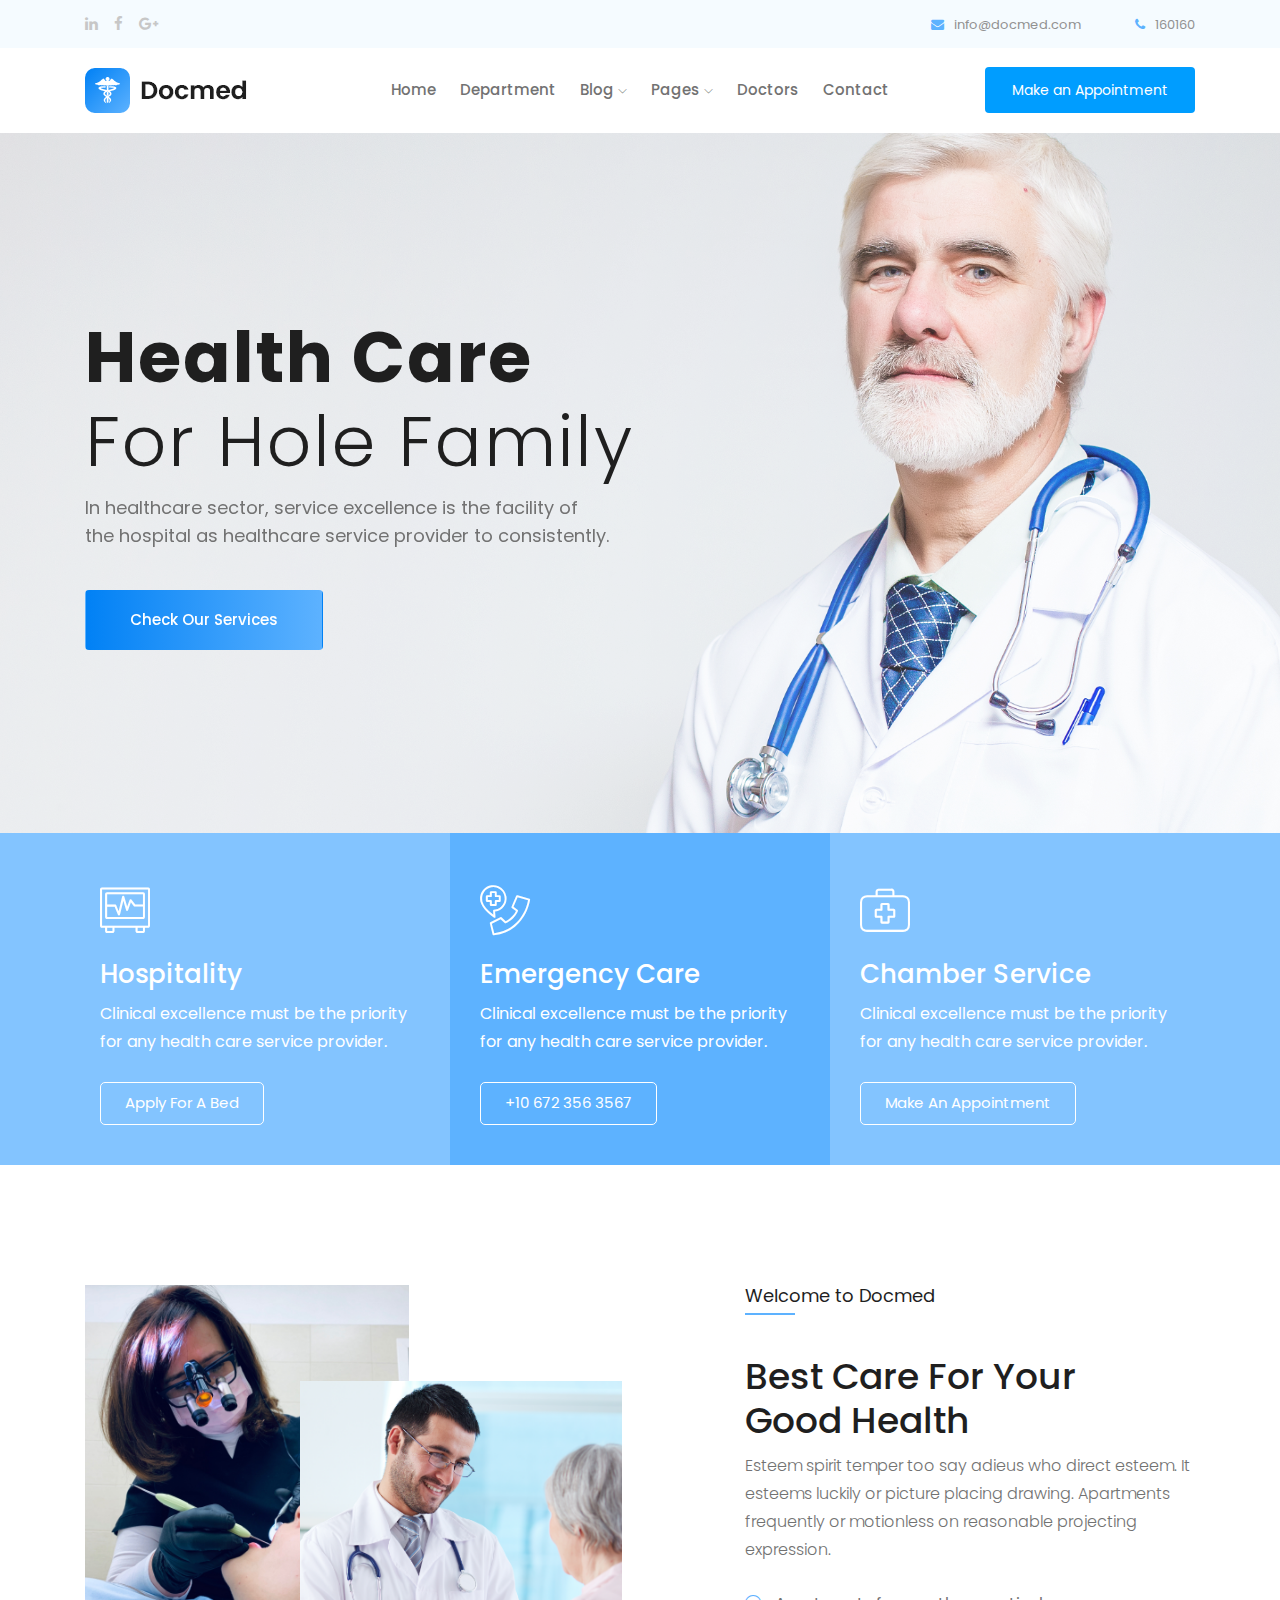
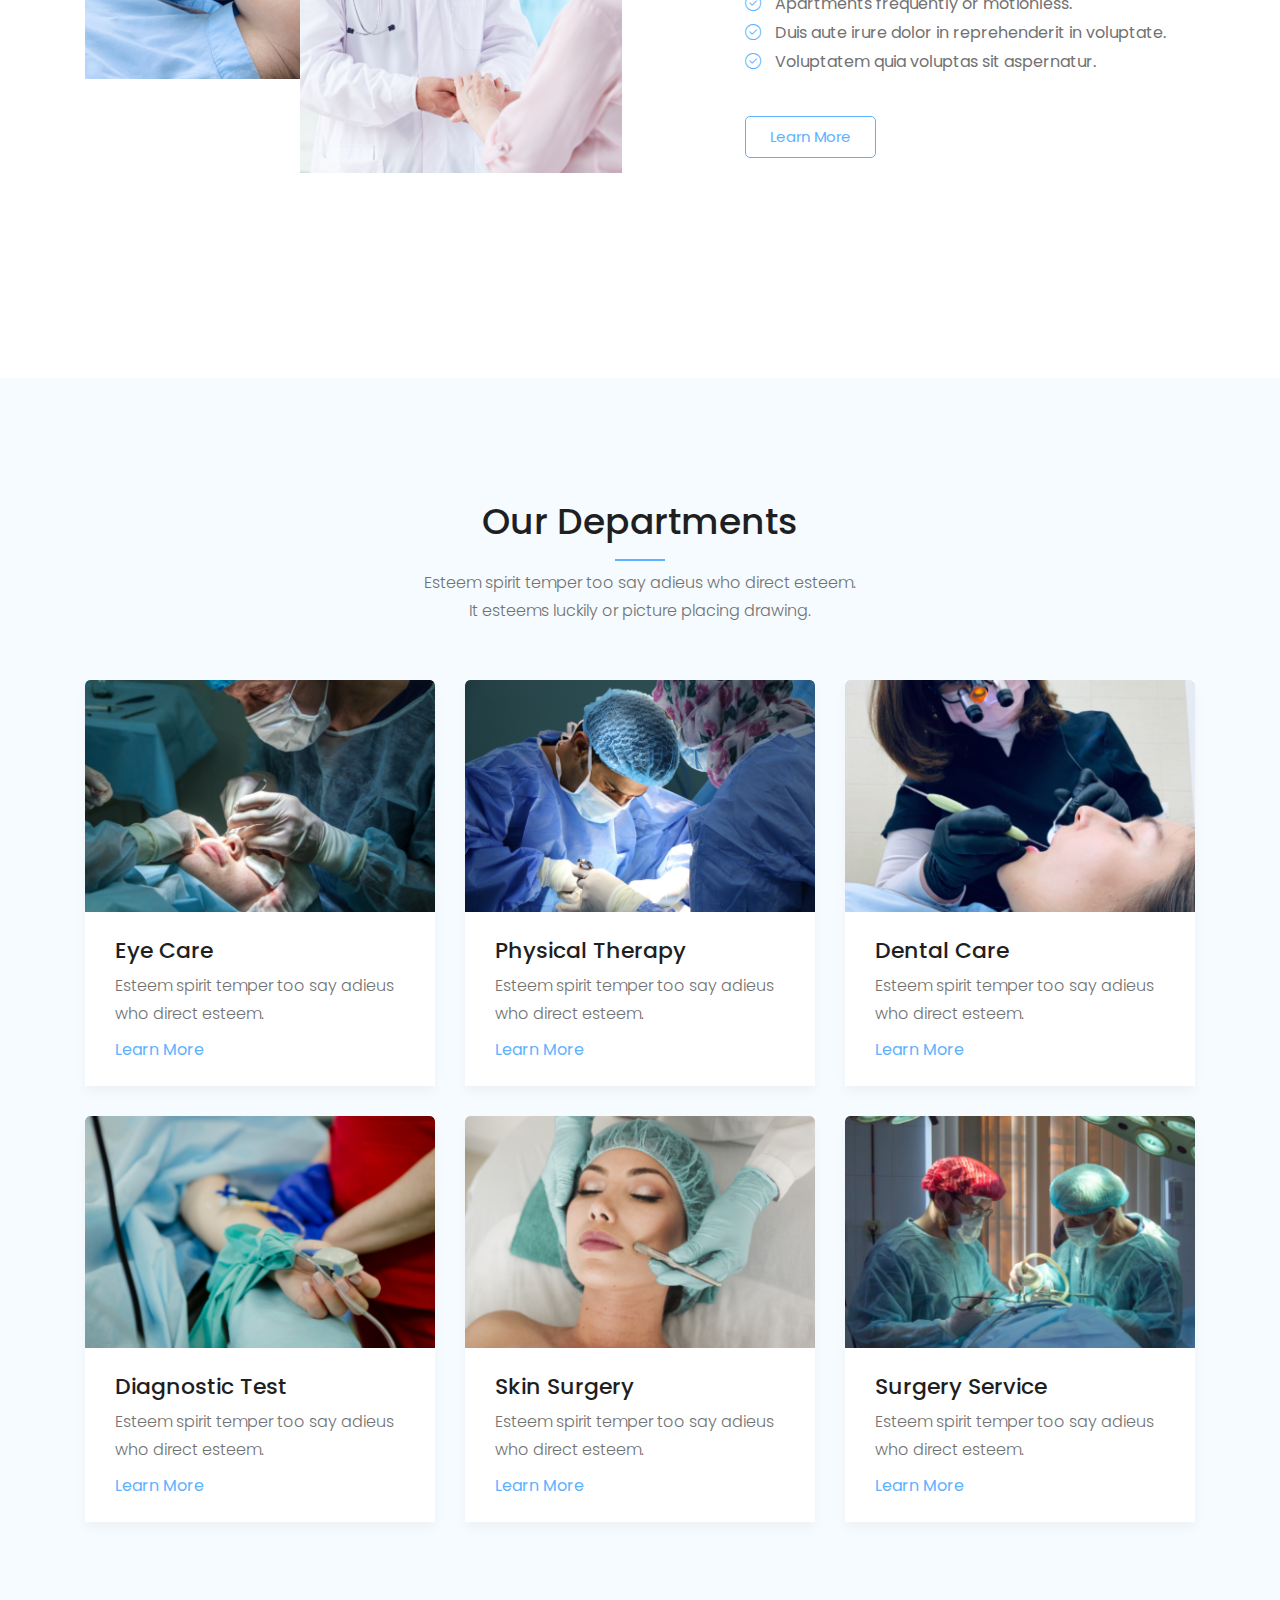
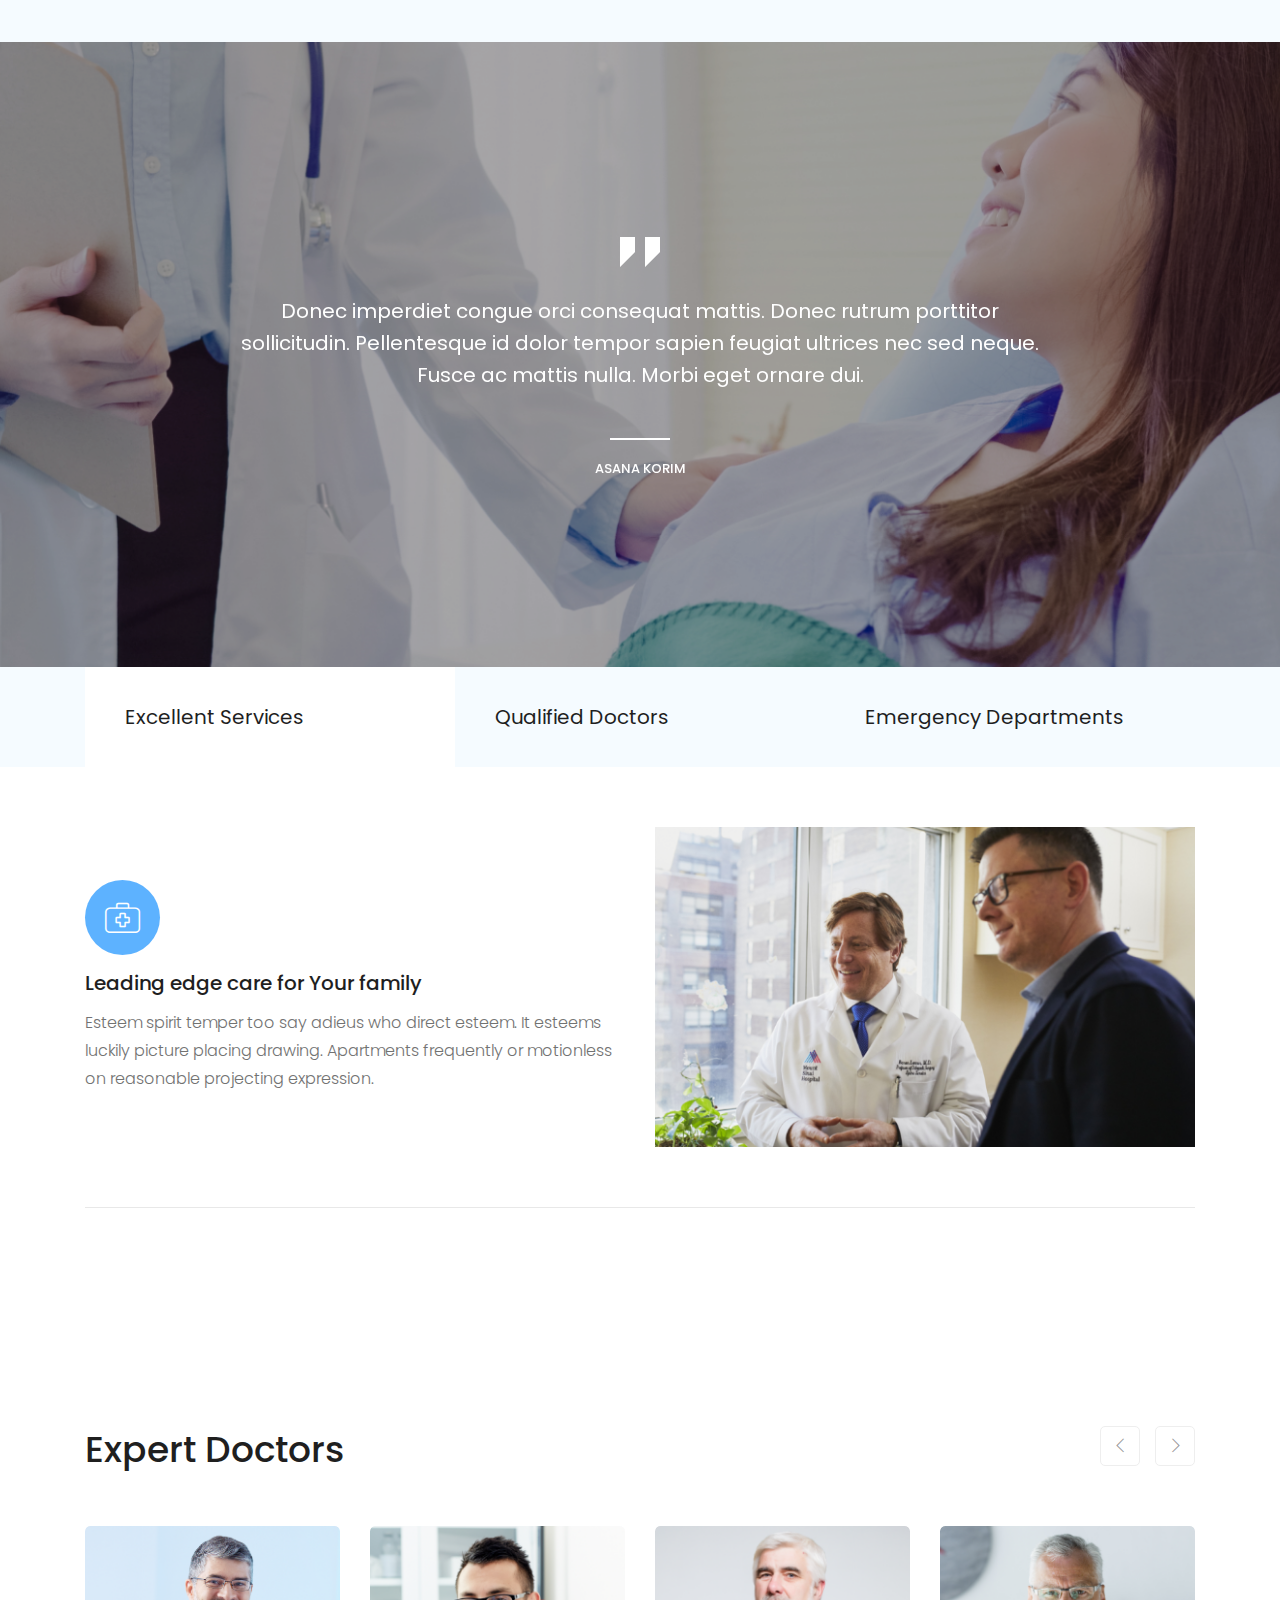
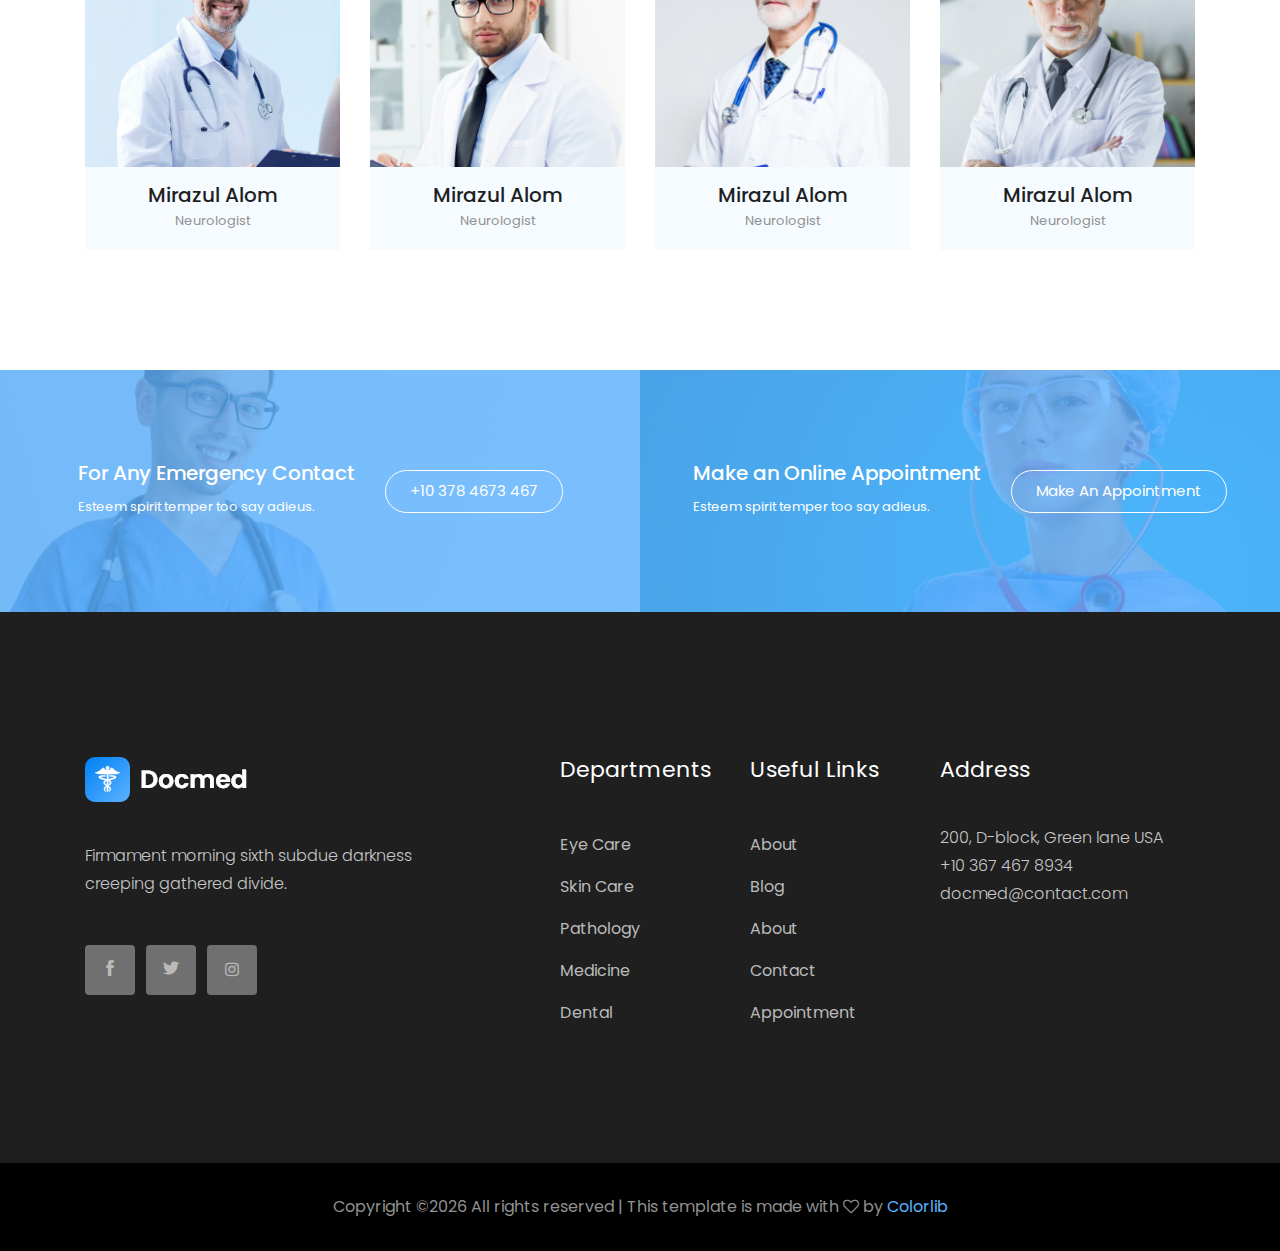
==== index.html @ d591dc4c "update" ====
<!doctype html>
<html class="no-js" lang="zxx">

<head>
    <meta charset="utf-8">
    <meta http-equiv="x-ua-compatible" content="ie=edge">
    <title>Sistem Informasi Pendaftaran Online Rawat Jalan Rumah Sakit XYZ</title>
    <meta name="description" content="">
    <meta name="viewport" content="width=device-width, initial-scale=1">

    <!-- <link rel="manifest" href="site.webmanifest"> -->
    <link rel="shortcut icon" type="image/x-icon" href="img/favicon.png">
    <!-- Place favicon.ico in the root directory -->

    <!-- CSS here -->
    <link rel="stylesheet" href="css/bootstrap.min.css">
    <link rel="stylesheet" href="css/owl.carousel.min.css">
    <link rel="stylesheet" href="css/magnific-popup.css">
    <link rel="stylesheet" href="css/font-awesome.min.css">
    <link rel="stylesheet" href="css/themify-icons.css">
    <link rel="stylesheet" href="css/nice-select.css">
    <link rel="stylesheet" href="css/flaticon.css">
    <link rel="stylesheet" href="css/gijgo.css">
    <link rel="stylesheet" href="css/animate.css">
    <link rel="stylesheet" href="css/slicknav.css">
    <link rel="stylesheet" href="css/style.css">
    <!-- <link rel="stylesheet" href="css/responsive.css"> -->
</head>

<body>
    <!--[if lte IE 9]>
            <p class="browserupgrade">You are using an <strong>outdated</strong> browser. Please <a href="https://browsehappy.com/">upgrade your browser</a> to improve your experience and security.</p>
        <![endif]-->

    <!-- header-start -->
    <header>
        <div class="header-area ">
            <div class="header-top_area">
                <div class="container">
                    <div class="row">
                        <div class="col-xl-6 col-md-6 ">
                            <div class="social_media_links">
                                <a href="#">
                                    <i class="fa fa-linkedin"></i>
                                </a>
                                <a href="#">
                                    <i class="fa fa-facebook"></i>
                                </a>
                                <a href="#">
                                    <i class="fa fa-google-plus"></i>
                                </a>
                            </div>
                        </div>
                        <div class="col-xl-6 col-md-6">
                            <div class="short_contact_list">
                                <ul>
                                    <li><a href="#"> <i class="fa fa-envelope"></i> info@docmed.com</a></li>
                                    <li><a href="#"> <i class="fa fa-phone"></i> 160160</a></li>
                                </ul>
                            </div>
                        </div>
                    </div>
                </div>
            </div>
            <div id="sticky-header" class="main-header-area">
                <div class="container">
                    <div class="row align-items-center">
                        <div class="col-xl-3 col-lg-2">
                            <div class="logo">
                                <a href="index.html">
                                    <img src="img/logo.png" alt="">
                                </a>
                            </div>
                        </div>
                        <div class="col-xl-6 col-lg-7">
                            <div class="main-menu  d-none d-lg-block">
                                <nav>
                                    <ul id="navigation">
                                        <li><a class="active" href="index.html">home</a></li>
                                        <li><a href="Department.html">Department</a></li>
                                        <li><a href="#">blog <i class="ti-angle-down"></i></a>
                                            <ul class="submenu">
                                                <li><a href="blog.html">blog</a></li>
                                                <li><a href="single-blog.html">single-blog</a></li>
                                            </ul>
                                        </li>
                                        <li><a href="#">pages <i class="ti-angle-down"></i></a>
                                            <ul class="submenu">
                                                <li><a href="elements.html">elements</a></li>
                                                <li><a href="about.html">about</a></li>
                                            </ul>
                                        </li>
                                        <li><a href="Doctors.html">Doctors</a></li>
                                        <li><a href="contact.html">Contact</a></li>
                                    </ul>
                                </nav>
                            </div>
                        </div>
                        <div class="col-xl-3 col-lg-3 d-none d-lg-block">
                            <div class="Appointment">
                                <div class="book_btn d-none d-lg-block">
                                    <a class="popup-with-form" href="#test-form">Make an Appointment</a>
                                </div>
                            </div>
                        </div>
                        <div class="col-12">
                            <div class="mobile_menu d-block d-lg-none"></div>
                        </div>
                    </div>
                </div>
            </div>
        </div>
    </header>
    <!-- header-end -->

    <!-- slider_area_start -->
    <div class="slider_area">
        <div class="slider_active owl-carousel">
            <div class="single_slider  d-flex align-items-center slider_bg_2">
                <div class="container">
                    <div class="row">
                        <div class="col-xl-12">
                            <div class="slider_text ">
                                <h3> <span>Health care</span> <br>
                                    For Hole Family </h3>
                                <p>In healthcare sector, service excellence is the facility of <br> the hospital as
                                    healthcare service provider to consistently.</p>
                                <a href="#" class="boxed-btn3">Check Our Services</a>
                            </div>
                        </div>
                    </div>
                </div>
            </div>
            <div class="single_slider  d-flex align-items-center slider_bg_1">
                <div class="container">
                    <div class="row">
                        <div class="col-xl-12">
                            <div class="slider_text ">
                                <h3> <span>Health care</span> <br>
                                    For Hole Family </h3>
                                <p>In healthcare sector, service excellence is the facility of <br> the hospital as
                                    healthcare service provider to consistently.</p>
                                <a href="#" class="boxed-btn3">Check Our Services</a>
                            </div>
                        </div>
                    </div>
                </div>
            </div>
            <div class="single_slider  d-flex align-items-center slider_bg_2">
                <div class="container">
                    <div class="row">
                        <div class="col-xl-12">
                            <div class="slider_text ">
                                <h3> <span>Health care</span> <br>
                                    For Hole Family </h3>
                                <p>In healthcare sector, service excellence is the facility of <br> the hospital as
                                    healthcare service provider to consistently.</p>
                                <a href="#" class="boxed-btn3">Check Our Services</a>
                            </div>
                        </div>
                    </div>
                </div>
            </div>
        </div>
    </div>
    <!-- slider_area_end -->

    <!-- service_area_start -->
    <div class="service_area">
        <div class="container p-0">
            <div class="row no-gutters">
                <div class="col-xl-4 col-md-4">
                    <div class="single_service">
                        <div class="icon">
                            <i class="flaticon-electrocardiogram"></i>
                        </div>
                        <h3>Hospitality</h3>
                        <p>Clinical excellence must be the priority for any health care service provider.</p>
                        <a href="#" class="boxed-btn3-white">Apply For a Bed</a>
                    </div>
                </div>
                <div class="col-xl-4 col-md-4">
                    <div class="single_service">
                        <div class="icon">
                            <i class="flaticon-emergency-call"></i>
                        </div>
                        <h3>Emergency Care</h3>
                        <p>Clinical excellence must be the priority for any health care service provider.</p>
                        <a href="#" class="boxed-btn3-white">+10 672 356 3567</a>
                    </div>
                </div>
                <div class="col-xl-4 col-md-4">
                    <div class="single_service">
                        <div class="icon">
                            <i class="flaticon-first-aid-kit"></i>
                        </div>
                        <h3>Chamber Service</h3>
                        <p>Clinical excellence must be the priority for any health care service provider.</p>
                        <a href="#" class="boxed-btn3-white">Make an Appointment</a>
                    </div>
                </div>
            </div>
        </div>
    </div>
    <!-- service_area_end -->

    <!-- welcome_docmed_area_start -->
    <div class="welcome_docmed_area">
        <div class="container">
            <div class="row">
                <div class="col-xl-6 col-lg-6">
                    <div class="welcome_thumb">
                        <div class="thumb_1">
                            <img src="img/about/1.png" alt="">
                        </div>
                        <div class="thumb_2">
                            <img src="img/about/2.png" alt="">
                        </div>
                    </div>
                </div>
                <div class="col-xl-6 col-lg-6">
                    <div class="welcome_docmed_info">
                        <h2>Welcome to Docmed</h2>
                        <h3>Best Care For Your <br>
                                Good Health</h3>
                        <p>Esteem spirit temper too say adieus who direct esteem.
                                It esteems luckily or picture placing drawing. Apartments frequently or motionless on reasonable projecting expression.</p>
                        <ul>
                            <li> <i class="flaticon-right"></i> Apartments frequently or motionless. </li>
                            <li> <i class="flaticon-right"></i> Duis aute irure dolor in reprehenderit in voluptate.</li>
                            <li> <i class="flaticon-right"></i> Voluptatem quia voluptas sit aspernatur. </li>
                        </ul>
                        <a href="#" class="boxed-btn3-white-2">Learn More</a>
                    </div>
                </div>
            </div>
        </div>
    </div>
    <!-- welcome_docmed_area_end -->

    <!-- offers_area_start -->
    <div class="our_department_area">
        <div class="container">
            <div class="row">
                <div class="col-xl-12">
                    <div class="section_title text-center mb-55">
                        <h3>Our Departments</h3>
                        <p>Esteem spirit temper too say adieus who direct esteem. <br>
                            It esteems luckily or picture placing drawing. </p>
                    </div>
                </div>
            </div>
            <div class="row">
                <div class="col-xl-4 col-md-6 col-lg-4">
                    <div class="single_department">
                        <div class="department_thumb">
                            <img src="img/department/1.png" alt="">
                        </div>
                        <div class="department_content">
                            <h3><a href="#">Eye Care</a></h3>
                            <p>Esteem spirit temper too say adieus who direct esteem.</p>
                            <a href="#" class="learn_more">Learn More</a>
                        </div>
                    </div>
                </div>
                <div class="col-xl-4 col-md-6 col-lg-4">
                    <div class="single_department">
                        <div class="department_thumb">
                            <img src="img/department/2.png" alt="">
                        </div>
                        <div class="department_content">
                            <h3><a href="#">Physical Therapy</a></h3>
                            <p>Esteem spirit temper too say adieus who direct esteem.</p>
                            <a href="#" class="learn_more">Learn More</a>
                        </div>
                    </div>
                </div>
                <div class="col-xl-4 col-md-6 col-lg-4">
                    <div class="single_department">
                        <div class="department_thumb">
                            <img src="img/department/3.png" alt="">
                        </div>
                        <div class="department_content">
                            <h3><a href="#">Dental Care</a></h3>
                            <p>Esteem spirit temper too say adieus who direct esteem.</p>
                            <a href="#" class="learn_more">Learn More</a>
                        </div>
                    </div>
                </div>
                <div class="col-xl-4 col-md-6 col-lg-4">
                    <div class="single_department">
                        <div class="department_thumb">
                            <img src="img/department/4.png" alt="">
                        </div>
                        <div class="department_content">
                            <h3><a href="#">Diagnostic Test</a></h3>
                            <p>Esteem spirit temper too say adieus who direct esteem.</p>
                            <a href="#" class="learn_more">Learn More</a>
                        </div>
                    </div>
                </div>
                <div class="col-xl-4 col-md-6 col-lg-4">
                    <div class="single_department">
                        <div class="department_thumb">
                            <img src="img/department/5.png" alt="">
                        </div>
                        <div class="department_content">
                            <h3><a href="#">Skin Surgery</a></h3>
                            <p>Esteem spirit temper too say adieus who direct esteem.</p>
                            <a href="#" class="learn_more">Learn More</a>
                        </div>
                    </div>
                </div>
                <div class="col-xl-4 col-md-6 col-lg-4">
                    <div class="single_department">
                        <div class="department_thumb">
                            <img src="img/department/6.png" alt="">
                        </div>
                        <div class="department_content">
                            <h3><a href="#">Surgery Service</a></h3>
                            <p>Esteem spirit temper too say adieus who direct esteem.</p>
                            <a href="#" class="learn_more">Learn More</a>
                        </div>
                    </div>
                </div>
            </div>
        </div>
    </div>
    <!-- offers_area_end -->

    <!-- testmonial_area_start -->
    <div class="testmonial_area">
        <div class="testmonial_active owl-carousel">
            <div class="single-testmonial testmonial_bg_1 overlay2">
                <div class="container">
                    <div class="row">
                        <div class="col-xl-10 offset-xl-1">
                            <div class="testmonial_info text-center">
                                <div class="quote">
                                    <i class="flaticon-straight-quotes"></i>
                                </div>
                                <p>Donec imperdiet congue orci consequat mattis. Donec rutrum porttitor <br>
                                    sollicitudin. Pellentesque id dolor tempor sapien feugiat ultrices nec sed neque.
                                    <br>
                                    Fusce ac mattis nulla. Morbi eget ornare dui. </p>
                                <div class="testmonial_author">
                                    <h4>Asana Korim</h4>
                                </div>
                            </div>
                        </div>
                    </div>
                </div>
            </div>
            <div class="single-testmonial testmonial_bg_2 overlay2">
                <div class="container">
                    <div class="row">
                        <div class="col-xl-10 offset-xl-1">
                            <div class="testmonial_info text-center">
                                <div class="quote">
                                    <i class="flaticon-straight-quotes"></i>
                                </div>
                                <p>Donec imperdiet congue orci consequat mattis. Donec rutrum porttitor <br>
                                    sollicitudin. Pellentesque id dolor tempor sapien feugiat ultrices nec sed neque.
                                    <br>
                                    Fusce ac mattis nulla. Morbi eget ornare dui. </p>
                                <div class="testmonial_author">
                                    <h4>Asana Korim</h4>
                                </div>
                            </div>
                        </div>
                    </div>
                </div>
            </div>
            <div class="single-testmonial testmonial_bg_1 overlay2">
                <div class="container">
                    <div class="row">
                        <div class="col-xl-10 offset-xl-1">
                            <div class="testmonial_info text-center">
                                <div class="quote">
                                    <i class="flaticon-straight-quotes"></i>
                                </div>
                                <p>Donec imperdiet congue orci consequat mattis. Donec rutrum porttitor <br>
                                    sollicitudin. Pellentesque id dolor tempor sapien feugiat ultrices nec sed neque.
                                    <br>
                                    Fusce ac mattis nulla. Morbi eget ornare dui. </p>
                                <div class="testmonial_author">
                                    <h4>Asana Korim</h4>
                                </div>
                            </div>
                        </div>
                    </div>
                </div>
            </div>
        </div>
    </div>
    <!-- testmonial_area_end -->

    <!-- business_expert_area_start  -->
    <div class="business_expert_area">
        <div class="business_tabs_area">
            <div class="container">
                <div class="row">
                    <div class="col-xl-12">
                        <ul class="nav" id="myTab" role="tablist">
                            <li class="nav-item">
                                <a class="nav-link active" id="home-tab" data-toggle="tab" href="#home" role="tab" aria-controls="home"
                            aria-selected="true">Excellent Services</a>
                            </li>

                            <li class="nav-item">
                                <a class="nav-link" id="profile-tab" data-toggle="tab" href="#profile" role="tab" aria-controls="profile"
                            aria-selected="false">Qualified Doctors</a>
                            </li>


                            <li class="nav-item">
                                <a class="nav-link" id="contact-tab" data-toggle="tab" href="#contact" role="tab" aria-controls="contact"
                            aria-selected="false">Emergency Departments</a>
                            </li>
                        </ul>
                    </div>
                </div>

            </div>
        </div>
        <div class="container">
            <div class="border_bottom">
                    <div class="tab-content" id="myTabContent">
                            <div class="tab-pane fade show active" id="home" role="tabpanel" aria-labelledby="home-tab">
                                
                                    <div class="row align-items-center">
                                            <div class="col-xl-6 col-md-6">
                                                <div class="business_info">
                                                    <div class="icon">
                                                        <i class="flaticon-first-aid-kit"></i>
                                                    </div>
                                                    <h3>Leading edge care for Your family</h3>
                                                    <p>Esteem spirit temper too say adieus who direct esteem.
                                                        It esteems luckily picture placing drawing. Apartments frequently or motionless on
                                                        reasonable projecting expression.
                                                    </p>
                                                </div>
                                            </div>
                                            <div class="col-xl-6 col-md-6">
                                                <div class="business_thumb">
                                                    <img src="img/about/business.png" alt="">
                                                </div>
                                            </div>
                                        </div>
                            </div>
                            <div class="tab-pane fade" id="profile" role="tabpanel" aria-labelledby="profile-tab">
                                    <div class="row align-items-center">
                                            <div class="col-xl-6 col-md-6">
                                                <div class="business_info">
                                                    <div class="icon">
                                                        <i class="flaticon-first-aid-kit"></i>
                                                    </div>
                                                    <h3>Leading edge care for Your family</h3>
                                                    <p>Esteem spirit temper too say adieus who direct esteem.
                                                        It esteems luckily picture placing drawing. Apartments frequently or motionless on
                                                        reasonable projecting expression.
                                                    </p>
                                                </div>
                                            </div>
                                            <div class="col-xl-6 col-md-6">
                                                <div class="business_thumb">
                                                    <img src="img/about/business.png" alt="">
                                                </div>
                                            </div>
                                        </div>
                            </div>
                            <div class="tab-pane fade" id="contact" role="tabpanel" aria-labelledby="contact-tab">
                                    <div class="row align-items-center">
                                            <div class="col-xl-6 col-md-6">
                                                <div class="business_info">
                                                    <div class="icon">
                                                        <i class="flaticon-first-aid-kit"></i>
                                                    </div>
                                                    <h3>Leading edge care for Your family</h3>
                                                    <p>Esteem spirit temper too say adieus who direct esteem.
                                                        It esteems luckily picture placing drawing. Apartments frequently or motionless on
                                                        reasonable projecting expression.
                                                    </p>
                                                </div>
                                            </div>
                                            <div class="col-xl-6 col-md-6">
                                                <div class="business_thumb">
                                                    <img src="img/about/business.png" alt="">
                                                </div>
                                            </div>
                                        </div>
                            </div>
                          </div>
            </div>
        </div>
    </div>
    <!-- business_expert_area_end  -->


    <!-- expert_doctors_area_start -->
    <div class="expert_doctors_area">
        <div class="container">
            <div class="row">
                <div class="col-xl-12">
                    <div class="doctors_title mb-55">
                        <h3>Expert Doctors</h3>
                    </div>
                </div>
            </div>
            <div class="row">
                <div class="col-xl-12">
                    <div class="expert_active owl-carousel">
                        <div class="single_expert">
                            <div class="expert_thumb">
                                <img src="img/experts/1.png" alt="">
                            </div>
                            <div class="experts_name text-center">
                                <h3>Mirazul Alom</h3>
                                <span>Neurologist</span>
                            </div>
                        </div>
                        <div class="single_expert">
                            <div class="expert_thumb">
                                <img src="img/experts/2.png" alt="">
                            </div>
                            <div class="experts_name text-center">
                                <h3>Mirazul Alom</h3>
                                <span>Neurologist</span>
                            </div>
                        </div>
                        <div class="single_expert">
                            <div class="expert_thumb">
                                <img src="img/experts/3.png" alt="">
                            </div>
                            <div class="experts_name text-center">
                                <h3>Mirazul Alom</h3>
                                <span>Neurologist</span>
                            </div>
                        </div>
                        <div class="single_expert">
                            <div class="expert_thumb">
                                <img src="img/experts/4.png" alt="">
                            </div>
                            <div class="experts_name text-center">
                                <h3>Mirazul Alom</h3>
                                <span>Neurologist</span>
                            </div>
                        </div>
                        <div class="single_expert">
                            <div class="expert_thumb">
                                <img src="img/experts/1.png" alt="">
                            </div>
                            <div class="experts_name text-center">
                                <h3>Mirazul Alom</h3>
                                <span>Neurologist</span>
                            </div>
                        </div>
                        <div class="single_expert">
                            <div class="expert_thumb">
                                <img src="img/experts/2.png" alt="">
                            </div>
                            <div class="experts_name text-center">
                                <h3>Mirazul Alom</h3>
                                <span>Neurologist</span>
                            </div>
                        </div>
                    </div>
                </div>
            </div>
        </div>
    </div>
    <!-- expert_doctors_area_end -->

    <!-- Emergency_contact start -->
    <div class="Emergency_contact">
        <div class="conatiner-fluid p-0">
            <div class="row no-gutters">
                <div class="col-xl-6">
                    <div class="single_emergency d-flex align-items-center justify-content-center emergency_bg_1 overlay_skyblue">
                        <div class="info">
                            <h3>For Any Emergency Contact</h3>
                            <p>Esteem spirit temper too say adieus.</p>
                        </div>
                        <div class="info_button">
                            <a href="#" class="boxed-btn3-white">+10 378 4673 467</a>
                        </div>
                    </div>
                </div>
                <div class="col-xl-6">
                    <div class="single_emergency d-flex align-items-center justify-content-center emergency_bg_2 overlay_skyblue">
                        <div class="info">
                            <h3>Make an Online Appointment</h3>
                            <p>Esteem spirit temper too say adieus.</p>
                        </div>
                        <div class="info_button">
                            <a href="#" class="boxed-btn3-white">Make an Appointment</a>
                        </div>
                    </div>
                </div>
            </div>
        </div>
    </div>
    <!-- Emergency_contact end -->

<!-- footer start -->
    <footer class="footer">
            <div class="footer_top">
                <div class="container">
                    <div class="row">
                        <div class="col-xl-4 col-md-6 col-lg-4">
                            <div class="footer_widget">
                                <div class="footer_logo">
                                    <a href="#">
                                        <img src="img/footer_logo.png" alt="">
                                    </a>
                                </div>
                                <p>
                                        Firmament morning sixth subdue darkness 
                                        creeping gathered divide.
                                </p>
                                <div class="socail_links">
                                    <ul>
                                        <li>
                                            <a href="#">
                                                <i class="ti-facebook"></i>
                                            </a>
                                        </li>
                                        <li>
                                            <a href="#">
                                                <i class="ti-twitter-alt"></i>
                                            </a>
                                        </li>
                                        <li>
                                            <a href="#">
                                                <i class="fa fa-instagram"></i>
                                            </a>
                                        </li>
                                    </ul>
                                </div>
    
                            </div>
                        </div>
                        <div class="col-xl-2 offset-xl-1 col-md-6 col-lg-3">
                            <div class="footer_widget">
                                <h3 class="footer_title">
                                        Departments
                                </h3>
                                <ul>
                                    <li><a href="#">Eye Care</a></li>
                                    <li><a href="#">Skin Care</a></li>
                                    <li><a href="#">Pathology</a></li>
                                    <li><a href="#">Medicine</a></li>
                                    <li><a href="#">Dental</a></li>
                                </ul>
    
                            </div>
                        </div>
                        <div class="col-xl-2 col-md-6 col-lg-2">
                            <div class="footer_widget">
                                <h3 class="footer_title">
                                        Useful Links
                                </h3>
                                <ul>
                                    <li><a href="#">About</a></li>
                                    <li><a href="#">Blog</a></li>
                                    <li><a href="#">About</a></li>
                                    <li><a href="#"> Contact</a></li>
                                    <li><a href="#"> Appointment</a></li>
                                </ul>
                            </div>
                        </div>
                        <div class="col-xl-3 col-md-6 col-lg-3">
                            <div class="footer_widget">
                                <h3 class="footer_title">
                                        Address
                                </h3>
                                <p>
                                    200, D-block, Green lane USA <br>
                                    +10 367 467 8934 <br>
                                    docmed@contact.com
                                </p>
                            </div>
                        </div>
                    </div>
                </div>
            </div>
            <div class="copy-right_text">
                <div class="container">
                    <div class="footer_border"></div>
                    <div class="row">
                        <div class="col-xl-12">
                            <p class="copy_right text-center">
                                <!-- Link back to Colorlib can't be removed. Template is licensed under CC BY 3.0. -->
Copyright &copy;<script>document.write(new Date().getFullYear());</script> All rights reserved | This template is made with <i class="fa fa-heart-o" aria-hidden="true"></i> by <a href="https://colorlib.com" target="_blank">Colorlib</a>
<!-- Link back to Colorlib can't be removed. Template is licensed under CC BY 3.0. -->
                            </p>
                        </div>
                    </div>
                </div>
            </div>
        </footer>
<!-- footer end  -->
    <!-- link that opens popup -->

    <!-- booking form itself end-->
    <form id="test-form" class="white-popup-block mfp-hide">
        <div class="popup_box ">
            <div class="popup_inner">
                <h3>Make an Appointment</h3>
                <form action="#">
                    <div class="row">
                        <div class="col-xl-6">
                            <input id="datepicker" placeholder="Pick date">
                        </div>
                        <div class="col-xl-6">
                            <input id="datepicker2" placeholder="Suitable time">
                        </div>
                        <div class="col-xl-6">
                            <select class="form-select wide" id="default-select" class="">
                                <option data-display="Select Department">Department</option>
                                <option value="1">Eye Care</option>
                                <option value="2">Physical Therapy</option>
                                <option value="3">Dental Care</option>
                            </select>
                        </div>
                        <div class="col-xl-6">
                            <select class="form-select wide" id="default-select" class="">
                                <option data-display="Doctors">Doctors</option>
                                <option value="1">Mirazul Alom</option>
                                <option value="2">Monzul Alom</option>
                                <option value="3">Azizul Isalm</option>
                            </select>
                        </div>
                        <div class="col-xl-6">
                            <input type="text"  placeholder="Name">
                        </div>
                        <div class="col-xl-6">
                            <input type="text"  placeholder="Phone no.">
                        </div>
                        <div class="col-xl-12">
                            <input type="email"  placeholder="Email">
                        </div>
                        <div class="col-xl-12">
                            <button type="submit" class="boxed-btn3">Confirm</button>
                        </div>
                    </div>
                </form>
            </div>
        </div>
    </form>
    <!-- form itself end -->

    <!-- JS here -->
    <script src="js/vendor/modernizr-3.5.0.min.js"></script>
    <script src="js/vendor/jquery-1.12.4.min.js"></script>
    <script src="js/popper.min.js"></script>
    <script src="js/bootstrap.min.js"></script>
    <script src="js/owl.carousel.min.js"></script>
    <script src="js/isotope.pkgd.min.js"></script>
    <script src="js/ajax-form.js"></script>
    <script src="js/waypoints.min.js"></script>
    <script src="js/jquery.counterup.min.js"></script>
    <script src="js/imagesloaded.pkgd.min.js"></script>
    <script src="js/scrollIt.js"></script>
    <script src="js/jquery.scrollUp.min.js"></script>
    <script src="js/wow.min.js"></script>
    <script src="js/nice-select.min.js"></script>
    <script src="js/jquery.slicknav.min.js"></script>
    <script src="js/jquery.magnific-popup.min.js"></script>
    <script src="js/plugins.js"></script>
    <script src="js/gijgo.min.js"></script>
    <!--contact js-->
    <script src="js/contact.js"></script>
    <script src="js/jquery.ajaxchimp.min.js"></script>
    <script src="js/jquery.form.js"></script>
    <script src="js/jquery.validate.min.js"></script>
    <script src="js/mail-script.js"></script>

    <script src="js/main.js"></script>
    <script>
        $('#datepicker').datepicker({
            iconsLibrary: 'fontawesome',
            icons: {
                rightIcon: '<span class="fa fa-caret-down"></span>'
            }
        });
        $('#datepicker2').datepicker({
            iconsLibrary: 'fontawesome',
            icons: {
                rightIcon: '<span class="fa fa-caret-down"></span>'
            }

        });
    $(document).ready(function() {
    $('.js-example-basic-multiple').select2();
});
    </script>
</body>

</html>
---- css/themify-icons.css ----
@font-face {
	font-family: 'themify';
	src:url('../fonts/themify.eot?-fvbane');
	src:url('../fonts/themify.eot?#iefix-fvbane') format('embedded-opentype'),
		url('../fonts/themify.woff?-fvbane') format('woff'),
		url('../fonts/themify.ttf?-fvbane') format('truetype'),
		url('../fonts/themify.svg?-fvbane#themify') format('svg');
	font-weight: normal;
	font-style: normal;
}

[class^="ti-"], [class*=" ti-"] {
	font-family: 'themify';
	/* speak: none; */
	font-style: normal;
	font-weight: normal;
	font-variant: normal;
	text-transform: none;
	line-height: 1;

	/* Better Font Rendering =========== */
	-webkit-font-smoothing: antialiased;
	-moz-osx-font-smoothing: grayscale;
}

.ti-wand:before {
	content: "\e600";
}
.ti-volume:before {
	content: "\e601";
}
.ti-user:before {
	content: "\e602";
}
.ti-unlock:before {
	content: "\e603";
}
.ti-unlink:before {
	content: "\e604";
}
.ti-trash:before {
	content: "\e605";
}
.ti-thought:before {
	content: "\e606";
}
.ti-target:before {
	content: "\e607";
}
.ti-tag:before {
	content: "\e608";
}
.ti-tablet:before {
	content: "\e609";
}
.ti-star:before {
	content: "\e60a";
}
.ti-spray:before {
	content: "\e60b";
}
.ti-signal:before {
	content: "\e60c";
}
.ti-shopping-cart:before {
	content: "\e60d";
}
.ti-shopping-cart-full:before {
	content: "\e60e";
}
.ti-settings:before {
	content: "\e60f";
}
.ti-search:before {
	content: "\e610";
}
.ti-zoom-in:before {
	content: "\e611";
}
.ti-zoom-out:before {
	content: "\e612";
}
.ti-cut:before {
	content: "\e613";
}
.ti-ruler:before {
	content: "\e614";
}
.ti-ruler-pencil:before {
	content: "\e615";
}
.ti-ruler-alt:before {
	content: "\e616";
}
.ti-bookmark:before {
	content: "\e617";
}
.ti-bookmark-alt:before {
	content: "\e618";
}
.ti-reload:before {
	content: "\e619";
}
.ti-plus:before {
	content: "\e61a";
}
.ti-pin:before {
	content: "\e61b";
}
.ti-pencil:before {
	content: "\e61c";
}
.ti-pencil-alt:before {
	content: "\e61d";
}
.ti-paint-roller:before {
	content: "\e61e";
}
.ti-paint-bucket:before {
	content: "\e61f";
}
.ti-na:before {
	content: "\e620";
}
.ti-mobile:before {
	content: "\e621";
}
.ti-minus:before {
	content: "\e622";
}
.ti-medall:before {
	content: "\e623";
}
.ti-medall-alt:before {
	content: "\e624";
}
.ti-marker:before {
	content: "\e625";
}
.ti-marker-alt:before {
	content: "\e626";
}
.ti-arrow-up:before {
	content: "\e627";
}
.ti-arrow-right:before {
	content: "\e628";
}
.ti-arrow-left:before {
	content: "\e629";
}
.ti-arrow-down:before {
	content: "\e62a";
}
.ti-lock:before {
	content: "\e62b";
}
.ti-location-arrow:before {
	content: "\e62c";
}
.ti-link:before {
	content: "\e62d";
}
.ti-layout:before {
	content: "\e62e";
}
.ti-layers:before {
	content: "\e62f";
}
.ti-layers-alt:before {
	content: "\e630";
}
.ti-key:before {
	content: "\e631";
}
.ti-import:before {
	content: "\e632";
}
.ti-image:before {
	content: "\e633";
}
.ti-heart:before {
	content: "\e634";
}
.ti-heart-broken:before {
	content: "\e635";
}
.ti-hand-stop:before {
	content: "\e636";
}
.ti-hand-open:before {
	content: "\e637";
}
.ti-hand-drag:before {
	content: "\e638";
}
.ti-folder:before {
	content: "\e639";
}
.ti-flag:before {
	content: "\e63a";
}
.ti-flag-alt:before {
	content: "\e63b";
}
.ti-flag-alt-2:before {
	content: "\e63c";
}
.ti-eye:before {
	content: "\e63d";
}
.ti-export:before {
	content: "\e63e";
}
.ti-exchange-vertical:before {
	content: "\e63f";
}
.ti-desktop:before {
	content: "\e640";
}
.ti-cup:before {
	content: "\e641";
}
.ti-crown:before {
	content: "\e642";
}
.ti-comments:before {
	content: "\e643";
}
.ti-comment:before {
	content: "\e644";
}
.ti-comment-alt:before {
	content: "\e645";
}
.ti-close:before {
	content: "\e646";
}
.ti-clip:before {
	content: "\e647";
}
.ti-angle-up:before {
	content: "\e648";
}
.ti-angle-right:before {
	content: "\e649";
}
.ti-angle-left:before {
	content: "\e64a";
}
.ti-angle-down:before {
	content: "\e64b";
}
.ti-check:before {
	content: "\e64c";
}
.ti-check-box:before {
	content: "\e64d";
}
.ti-camera:before {
	content: "\e64e";
}
.ti-announcement:before {
	content: "\e64f";
}
.ti-brush:before {
	content: "\e650";
}
.ti-briefcase:before {
	content: "\e651";
}
.ti-bolt:before {
	content: "\e652";
}
.ti-bolt-alt:before {
	content: "\e653";
}
.ti-blackboard:before {
	content: "\e654";
}
.ti-bag:before {
	content: "\e655";
}
.ti-move:before {
	content: "\e656";
}
.ti-arrows-vertical:before {
	content: "\e657";
}
.ti-arrows-horizontal:before {
	content: "\e658";
}
.ti-fullscreen:before {
	content: "\e659";
}
.ti-arrow-top-right:before {
	content: "\e65a";
}
.ti-arrow-top-left:before {
	content: "\e65b";
}
.ti-arrow-circle-up:before {
	content: "\e65c";
}
.ti-arrow-circle-right:before {
	content: "\e65d";
}
.ti-arrow-circle-left:before {
	content: "\e65e";
}
.ti-arrow-circle-down:before {
	content: "\e65f";
}
.ti-angle-double-up:before {
	content: "\e660";
}
.ti-angle-double-right:before {
	content: "\e661";
}
.ti-angle-double-left:before {
	content: "\e662";
}
.ti-angle-double-down:before {
	content: "\e663";
}
.ti-zip:before {
	content: "\e664";
}
.ti-world:before {
	content: "\e665";
}
.ti-wheelchair:before {
	content: "\e666";
}
.ti-view-list:before {
	content: "\e667";
}
.ti-view-list-alt:before {
	content: "\e668";
}
.ti-view-grid:before {
	content: "\e669";
}
.ti-uppercase:before {
	content: "\e66a";
}
.ti-upload:before {
	content: "\e66b";
}
.ti-underline:before {
	content: "\e66c";
}
.ti-truck:before {
	content: "\e66d";
}
.ti-timer:before {
	content: "\e66e";
}
.ti-ticket:before {
	content: "\e66f";
}
.ti-thumb-up:before {
	content: "\e670";
}
.ti-thumb-down:before {
	content: "\e671";
}
.ti-text:before {
	content: "\e672";
}
.ti-stats-up:before {
	content: "\e673";
}
.ti-stats-down:before {
	content: "\e674";
}
.ti-split-v:before {
	content: "\e675";
}
.ti-split-h:before {
	content: "\e676";
}
.ti-smallcap:before {
	content: "\e677";
}
.ti-shine:before {
	content: "\e678";
}
.ti-shift-right:before {
	content: "\e679";
}
.ti-shift-left:before {
	content: "\e67a";
}
.ti-shield:before {
	content: "\e67b";
}
.ti-notepad:before {
	content: "\e67c";
}
.ti-server:before {
	content: "\e67d";
}
.ti-quote-right:before {
	content: "\e67e";
}
.ti-quote-left:before {
	content: "\e67f";
}
.ti-pulse:before {
	content: "\e680";
}
.ti-printer:before {
	content: "\e681";
}
.ti-power-off:before {
	content: "\e682";
}
.ti-plug:before {
	content: "\e683";
}
.ti-pie-chart:before {
	content: "\e684";
}
.ti-paragraph:before {
	content: "\e685";
}
.ti-panel:before {
	content: "\e686";
}
.ti-package:before {
	content: "\e687";
}
.ti-music:before {
	content: "\e688";
}
.ti-music-alt:before {
	content: "\e689";
}
.ti-mouse:before {
	content: "\e68a";
}
.ti-mouse-alt:before {
	content: "\e68b";
}
.ti-money:before {
	content: "\e68c";
}
.ti-microphone:before {
	content: "\e68d";
}
.ti-menu:before {
	content: "\e68e";
}
.ti-menu-alt:before {
	content: "\e68f";
}
.ti-map:before {
	content: "\e690";
}
.ti-map-alt:before {
	content: "\e691";
}
.ti-loop:before {
	content: "\e692";
}
.ti-location-pin:before {
	content: "\e693";
}
.ti-list:before {
	content: "\e694";
}
.ti-light-bulb:before {
	content: "\e695";
}
.ti-Italic:before {
	content: "\e696";
}
.ti-info:before {
	content: "\e697";
}
.ti-infinite:before {
	content: "\e698";
}
.ti-id-badge:before {
	content: "\e699";
}
.ti-hummer:before {
	content: "\e69a";
}
.ti-home:before {
	content: "\e69b";
}
.ti-help:before {
	content: "\e69c";
}
.ti-headphone:before {
	content: "\e69d";
}
.ti-harddrives:before {
	content: "\e69e";
}
.ti-harddrive:before {
	content: "\e69f";
}
.ti-gift:before {
	content: "\e6a0";
}
.ti-game:before {
	content: "\e6a1";
}
.ti-filter:before {
	content: "\e6a2";
}
.ti-files:before {
	content: "\e6a3";
}
.ti-file:before {
	content: "\e6a4";
}
.ti-eraser:before {
	content: "\e6a5";
}
.ti-envelope:before {
	content: "\e6a6";
}
.ti-download:before {
	content: "\e6a7";
}
.ti-direction:before {
	content: "\e6a8";
}
.ti-direction-alt:before {
	content: "\e6a9";
}
.ti-dashboard:before {
	content: "\e6aa";
}
.ti-control-stop:before {
	content: "\e6ab";
}
.ti-control-shuffle:before {
	content: "\e6ac";
}
.ti-control-play:before {
	content: "\e6ad";
}
.ti-control-pause:before {
	content: "\e6ae";
}
.ti-control-forward:before {
	content: "\e6af";
}
.ti-control-backward:before {
	content: "\e6b0";
}
.ti-cloud:before {
	content: "\e6b1";
}
.ti-cloud-up:before {
	content: "\e6b2";
}
.ti-cloud-down:before {
	content: "\e6b3";
}
.ti-clipboard:before {
	content: "\e6b4";
}
.ti-car:before {
	content: "\e6b5";
}
.ti-calendar:before {
	content: "\e6b6";
}
.ti-book:before {
	content: "\e6b7";
}
.ti-bell:before {
	content: "\e6b8";
}
.ti-basketball:before {
	content: "\e6b9";
}
.ti-bar-chart:before {
	content: "\e6ba";
}
.ti-bar-chart-alt:before {
	content: "\e6bb";
}
.ti-back-right:before {
	content: "\e6bc";
}
.ti-back-left:before {
	content: "\e6bd";
}
.ti-arrows-corner:before {
	content: "\e6be";
}
.ti-archive:before {
	content: "\e6bf";
}
.ti-anchor:before {
	content: "\e6c0";
}
.ti-align-right:before {
	content: "\e6c1";
}
.ti-align-left:before {
	content: "\e6c2";
}
.ti-align-justify:before {
	content: "\e6c3";
}
.ti-align-center:before {
	content: "\e6c4";
}
.ti-alert:before {
	content: "\e6c5";
}
.ti-alarm-clock:before {
	content: "\e6c6";
}
.ti-agenda:before {
	content: "\e6c7";
}
.ti-write:before {
	content: "\e6c8";
}
.ti-window:before {
	content: "\e6c9";
}
.ti-widgetized:before {
	content: "\e6ca";
}
.ti-widget:before {
	content: "\e6cb";
}
.ti-widget-alt:before {
	content: "\e6cc";
}
.ti-wallet:before {
	content: "\e6cd";
}
.ti-video-clapper:before {
	content: "\e6ce";
}
.ti-video-camera:before {
	content: "\e6cf";
}
.ti-vector:before {
	content: "\e6d0";
}
.ti-themify-logo:before {
	content: "\e6d1";
}
.ti-themify-favicon:before {
	content: "\e6d2";
}
.ti-themify-favicon-alt:before {
	content: "\e6d3";
}
.ti-support:before {
	content: "\e6d4";
}
.ti-stamp:before {
	content: "\e6d5";
}
.ti-split-v-alt:before {
	content: "\e6d6";
}
.ti-slice:before {
	content: "\e6d7";
}
.ti-shortcode:before {
	content: "\e6d8";
}
.ti-shift-right-alt:before {
	content: "\e6d9";
}
.ti-shift-left-alt:before {
	content: "\e6da";
}
.ti-ruler-alt-2:before {
	content: "\e6db";
}
.ti-receipt:before {
	content: "\e6dc";
}
.ti-pin2:before {
	content: "\e6dd";
}
.ti-pin-alt:before {
	content: "\e6de";
}
.ti-pencil-alt2:before {
	content: "\e6df";
}
.ti-palette:before {
	content: "\e6e0";
}
.ti-more:before {
	content: "\e6e1";
}
.ti-more-alt:before {
	content: "\e6e2";
}
.ti-microphone-alt:before {
	content: "\e6e3";
}
.ti-magnet:before {
	content: "\e6e4";
}
.ti-line-double:before {
	content: "\e6e5";
}
.ti-line-dotted:before {
	content: "\e6e6";
}
.ti-line-dashed:before {
	content: "\e6e7";
}
.ti-layout-width-full:before {
	content: "\e6e8";
}
.ti-layout-width-default:before {
	content: "\e6e9";
}
.ti-layout-width-default-alt:before {
	content: "\e6ea";
}
.ti-layout-tab:before {
	content: "\e6eb";
}
.ti-layout-tab-window:before {
	content: "\e6ec";
}
.ti-layout-tab-v:before {
	content: "\e6ed";
}
.ti-layout-tab-min:before {
	content: "\e6ee";
}
.ti-layout-slider:before {
	content: "\e6ef";
}
.ti-layout-slider-alt:before {
	content: "\e6f0";
}
.ti-layout-sidebar-right:before {
	content: "\e6f1";
}
.ti-layout-sidebar-none:before {
	content: "\e6f2";
}
.ti-layout-sidebar-left:before {
	content: "\e6f3";
}
.ti-layout-placeholder:before {
	content: "\e6f4";
}
.ti-layout-menu:before {
	content: "\e6f5";
}
.ti-layout-menu-v:before {
	content: "\e6f6";
}
.ti-layout-menu-separated:before {
	content: "\e6f7";
}
.ti-layout-menu-full:before {
	content: "\e6f8";
}
.ti-layout-media-right-alt:before {
	content: "\e6f9";
}
.ti-layout-media-right:before {
	content: "\e6fa";
}
.ti-layout-media-overlay:before {
	content: "\e6fb";
}
.ti-layout-media-overlay-alt:before {
	content: "\e6fc";
}
.ti-layout-media-overlay-alt-2:before {
	content: "\e6fd";
}
.ti-layout-media-left-alt:before {
	content: "\e6fe";
}
.ti-layout-media-left:before {
	content: "\e6ff";
}
.ti-layout-media-center-alt:before {
	content: "\e700";
}
.ti-layout-media-center:before {
	content: "\e701";
}
.ti-layout-list-thumb:before {
	content: "\e702";
}
.ti-layout-list-thumb-alt:before {
	content: "\e703";
}
.ti-layout-list-post:before {
	content: "\e704";
}
.ti-layout-list-large-image:before {
	content: "\e705";
}
.ti-layout-line-solid:before {
	content: "\e706";
}
.ti-layout-grid4:before {
	content: "\e707";
}
.ti-layout-grid3:before {
	content: "\e708";
}
.ti-layout-grid2:before {
	content: "\e709";
}
.ti-layout-grid2-thumb:before {
	content: "\e70a";
}
.ti-layout-cta-right:before {
	content: "\e70b";
}
.ti-layout-cta-left:before {
	content: "\e70c";
}
.ti-layout-cta-center:before {
	content: "\e70d";
}
.ti-layout-cta-btn-right:before {
	content: "\e70e";
}
.ti-layout-cta-btn-left:before {
	content: "\e70f";
}
.ti-layout-column4:before {
	content: "\e710";
}
.ti-layout-column3:before {
	content: "\e711";
}
.ti-layout-column2:before {
	content: "\e712";
}
.ti-layout-accordion-separated:before {
	content: "\e713";
}
.ti-layout-accordion-merged:before {
	content: "\e714";
}
.ti-layout-accordion-list:before {
	content: "\e715";
}
.ti-ink-pen:before {
	content: "\e716";
}
.ti-info-alt:before {
	content: "\e717";
}
.ti-help-alt:before {
	content: "\e718";
}
.ti-headphone-alt:before {
	content: "\e719";
}
.ti-hand-point-up:before {
	content: "\e71a";
}
.ti-hand-point-right:before {
	content: "\e71b";
}
.ti-hand-point-left:before {
	content: "\e71c";
}
.ti-hand-point-down:before {
	content: "\e71d";
}
.ti-gallery:before {
	content: "\e71e";
}
.ti-face-smile:before {
	content: "\e71f";
}
.ti-face-sad:before {
	content: "\e720";
}
.ti-credit-card:before {
	content: "\e721";
}
.ti-control-skip-forward:before {
	content: "\e722";
}
.ti-control-skip-backward:before {
	content: "\e723";
}
.ti-control-record:before {
	content: "\e724";
}
.ti-control-eject:before {
	content: "\e725";
}
.ti-comments-smiley:before {
	content: "\e726";
}
.ti-brush-alt:before {
	content: "\e727";
}
.ti-youtube:before {
	content: "\e728";
}
.ti-vimeo:before {
	content: "\e729";
}
.ti-twitter:before {
	content: "\e72a";
}
.ti-time:before {
	content: "\e72b";
}
.ti-tumblr:before {
	content: "\e72c";
}
.ti-skype:before {
	content: "\e72d";
}
.ti-share:before {
	content: "\e72e";
}
.ti-share-alt:before {
	content: "\e72f";
}
.ti-rocket:before {
	content: "\e730";
}
.ti-pinterest:before {
	content: "\e731";
}
.ti-new-window:before {
	content: "\e732";
}
.ti-microsoft:before {
	content: "\e733";
}
.ti-list-ol:before {
	content: "\e734";
}
.ti-linkedin:before {
	content: "\e735";
}
.ti-layout-sidebar-2:before {
	content: "\e736";
}
.ti-layout-grid4-alt:before {
	content: "\e737";
}
.ti-layout-grid3-alt:before {
	content: "\e738";
}
.ti-layout-grid2-alt:before {
	content: "\e739";
}
.ti-layout-column4-alt:before {
	content: "\e73a";
}
.ti-layout-column3-alt:before {
	content: "\e73b";
}
.ti-layout-column2-alt:before {
	content: "\e73c";
}
.ti-instagram:before {
	content: "\e73d";
}
.ti-google:before {
	content: "\e73e";
}
.ti-github:before {
	content: "\e73f";
}
.ti-flickr:before {
	content: "\e740";
}
.ti-facebook:before {
	content: "\e741";
}
.ti-dropbox:before {
	content: "\e742";
}
.ti-dribbble:before {
	content: "\e743";
}
.ti-apple:before {
	content: "\e744";
}
.ti-android:before {
	content: "\e745";
}
.ti-save:before {
	content: "\e746";
}
.ti-save-alt:before {
	content: "\e747";
}
.ti-yahoo:before {
	content: "\e748";
}
.ti-wordpress:before {
	content: "\e749";
}
.ti-vimeo-alt:before {
	content: "\e74a";
}
.ti-twitter-alt:before {
	content: "\e74b";
}
.ti-tumblr-alt:before {
	content: "\e74c";
}
.ti-trello:before {
	content: "\e74d";
}
.ti-stack-overflow:before {
	content: "\e74e";
}
.ti-soundcloud:before {
	content: "\e74f";
}
.ti-sharethis:before {
	content: "\e750";
}
.ti-sharethis-alt:before {
	content: "\e751";
}
.ti-reddit:before {
	content: "\e752";
}
.ti-pinterest-alt:before {
	content: "\e753";
}
.ti-microsoft-alt:before {
	content: "\e754";
}
.ti-linux:before {
	content: "\e755";
}
.ti-jsfiddle:before {
	content: "\e756";
}
.ti-joomla:before {
	content: "\e757";
}
.ti-html5:before {
	content: "\e758";
}
.ti-flickr-alt:before {
	content: "\e759";
}
.ti-email:before {
	content: "\e75a";
}
.ti-drupal:before {
	content: "\e75b";
}
.ti-dropbox-alt:before {
	content: "\e75c";
}
.ti-css3:before {
	content: "\e75d";
}
.ti-rss:before {
	content: "\e75e";
}
.ti-rss-alt:before {
	content: "\e75f";
}
---- css/nice-select.css ----
.nice-select {
  -webkit-tap-highlight-color: transparent;
  background-color: #fff;
  border-radius: 5px;
  border: solid 1px #e8e8e8;
  box-sizing: border-box;
  clear: both;
  cursor: pointer;
  display: block;
  float: left;
  font-family: inherit;
  font-size: 14px;
  font-weight: normal;
  height: 42px;
  line-height: 40px;
  outline: none;
  padding-left: 18px;
  padding-right: 30px;
  position: relative;
  text-align: left !important;
  -webkit-transition: all 0.2s ease-in-out;
  transition: all 0.2s ease-in-out;
  -webkit-user-select: none;
     -moz-user-select: none;
      -ms-user-select: none;
          user-select: none;
  white-space: nowrap;
  width: auto; }
  .nice-select:hover {
    border-color: #dbdbdb; }
  .nice-select:active, .nice-select.open, .nice-select:focus {
    border-color: #999; }


  .nice-select.disabled {
    border-color: #ededed;
    color: #999;
    pointer-events: none; }
    .nice-select.disabled:after {
      border-color: #cccccc; }
  .nice-select.wide {
    width: 100%; }
    .nice-select.wide .list {
      left: 0 !important;
      right: 0 !important; }
  .nice-select.right {
    float: right; }
    .nice-select.right .list {
      left: auto;
      right: 0; }
  .nice-select.small {
    font-size: 12px;
    height: 36px;
    line-height: 34px; }
    .nice-select.small:after {
      height: 4px;
      width: 4px; }
    .nice-select.small .option {
      line-height: 34px;
      min-height: 34px; }
  .nice-select .list {
    background-color: #fff;
    border-radius: 5px;
    box-shadow: 0 0 0 1px rgba(68, 68, 68, 0.11);
    box-sizing: border-box;
    margin-top: 4px;
    opacity: 0;
    overflow: hidden;
    padding: 0;
    pointer-events: none;
    position: absolute;
    top: 100%;
    left: 0;
    -webkit-transform-origin: 50% 0;
        -ms-transform-origin: 50% 0;
            transform-origin: 50% 0;
    -webkit-transform: scale(0.75) translateY(-21px);
        -ms-transform: scale(0.75) translateY(-21px);
            transform: scale(0.75) translateY(-21px);
    -webkit-transition: all 0.2s cubic-bezier(0.5, 0, 0, 1.25), opacity 0.15s ease-out;
    transition: all 0.2s cubic-bezier(0.5, 0, 0, 1.25), opacity 0.15s ease-out;
    z-index: 9; }
    .nice-select .list:hover .option:not(:hover) {
      background-color: transparent !important; }
  .nice-select .option {
    cursor: pointer;
    font-weight: 400;
    line-height: 40px;
    list-style: none;
    min-height: 40px;
    outline: none;
    padding-left: 18px;
    padding-right: 29px;
    text-align: left;
    -webkit-transition: all 0.2s;
    transition: all 0.2s; }
    .nice-select .option:hover, .nice-select .option.focus, .nice-select .option.selected.focus {
      background-color: #f6f6f6; }
    .nice-select .option.selected {
      font-weight: bold; }
    .nice-select .option.disabled {
      background-color: transparent;
      color: #999;
      cursor: default; }

.no-csspointerevents .nice-select .list {
  display: none; }

.no-csspointerevents .nice-select.open .list {
  display: block; }





  /* ,,,,,,,,,,,,,,,, */


  .nice-select:after {
    content: "\e64b";
    display: block;
    height: 5px;
    margin-top: -5px;
    pointer-events: none;
    position: absolute;
    right: 30px;
    top: 8px;
    transition: all 0.15s ease-in-out;
    width: 5px;
    font-family: 'themify';
    color: #ddd; }

    .nice-select.open:after {
 }
    .nice-select.open .list {
      opacity: 1;
      pointer-events: auto;
      -webkit-transform: scale(1) translateY(0);
          -ms-transform: scale(1) translateY(0);
              transform: scale(1) translateY(0); }
---- css/flaticon.css ----
/*
  	Flaticon icon font: Flaticon
  	Creation date: 24/09/2019 10:38
  	*/

@font-face {
  font-family: "Flaticon";
  src: url("../fonts/Flaticon.eot");
  src: url("../fonts/Flaticon.eot?#iefix") format("embedded-opentype"),
       url("../fonts/Flaticon.woff2") format("woff2"),
       url("../fonts/Flaticon.woff") format("woff"),
       url("../fonts/Flaticon.ttf") format("truetype"),
       url("../fonts/Flaticon.ttf") format("truetype"),
       url("../fonts/Flaticon.svg#Flaticon") format("svg");
  font-weight: normal;
  font-style: normal;
}

@media screen and (-webkit-min-device-pixel-ratio:0) {
  @font-face {
    font-family: "Flaticon";
    src: url("../fonts/Flaticon.svg#Flaticon") format("svg");
  }
}

[class^="flaticon-"]:before, [class*=" flaticon-"]:before,
[class^="flaticon-"]:after, [class*=" flaticon-"]:after {   
  font-family: Flaticon;
font-style: normal;
}

.flaticon-straight-quotes:before { content: "\f100"; }
.flaticon-electrocardiogram:before { content: "\f101"; }
.flaticon-emergency-call:before { content: "\f102"; }
.flaticon-first-aid-kit:before { content: "\f103"; }
.flaticon-right:before { content: "\f104"; }
---- css/gijgo.css ----
.gj-button {
    background-color: #f5f5f5;
    border: 1px solid #ddd;
    color: #000;
    border-radius: 3px;
    padding: 6px 10px;
    cursor: pointer;
}

.gj-unselectable {
    -webkit-touch-callout: none;
    -webkit-user-select: none;
    -khtml-user-select: none;
    -moz-user-select: none;
    -ms-user-select: none;
    user-select: none;
}

.gj-row {
    display: -webkit-box;
    display: -ms-flexbox;
    display: flex;
    -ms-flex-wrap: wrap;
    flex-wrap: wrap;
}

.gj-margin-left-5 {
    margin-left: 5px;
}

.gj-margin-left-10 {
    margin-left: 10px;
}

.gj-width-full {
    width: 100%;
}

.gj-cursor-pointer {
    cursor: pointer;
}

.gj-text-align-center {
    text-align: center;
}

.gj-font-size-16 {
    font-size: 16px;
}

.gj-hidden {
    display: none;
}

/** Material Design */
.gj-button-md {
    background: 0 0;
    border: none;
    border-radius: 2px;
    color: rgba(0, 0, 0, 0.87);
    position: relative;
    height: 36px;
    margin: 0;
    min-width: 64px;
    padding: 0 16px;
    display: inline-block;
    font-family: "Roboto","Helvetica","Arial",sans-serif;
    font-size: 1rem;
    font-weight: 500;
    text-transform: uppercase;
    letter-spacing: 0;
    overflow: hidden;
    will-change: box-shadow;
    transition: box-shadow .2s cubic-bezier(.4,0,1,1),background-color .2s cubic-bezier(.4,0,.2,1),color .2s cubic-bezier(.4,0,.2,1);
    outline: none;
    cursor: pointer;
    text-decoration: none;
    text-align: center;
    line-height: 36px;
    vertical-align: middle;
    overflow: hidden;
    -webkit-user-select: none;
    -moz-user-select: none;
    -ms-user-select: none;
    user-select: none;
}

.gj-button-md:hover {
    background-color: rgba(158,158,158,.2);
}

.gj-button-md:disabled {
    color: rgba(0,0,0,.26);
    background: 0 0;
}

.gj-button-md .material-icons,
.gj-button-md .gj-icon {
    vertical-align: middle;
    /*font-size: 1.3rem;
    margin-right: 4px;*/
}

.gj-button-md.gj-button-md-icon {
    width: 24px;
    height: 31px;
    min-width: 24px;
    padding: 0px;
    display: table;
}

.gj-button-md.gj-button-md-icon .material-icons,
.gj-button-md.gj-button-md-icon .gj-icon {
    display: table-cell;
    margin-right: 0px;
    width: 24px;
    height: 24px;
}

.gj-button-md.active {
    background-color: rgba(158,158,158,.4);
}

.gj-button-md-group {
    position: relative;
    display: inline-block;
    vertical-align: middle;
}

.gj-textbox-md {
    border: none;
    border-bottom: 1px solid rgba(0,0,0,.42);
    display: block;
    font-family: "Helvetica","Arial",sans-serif;
    font-size: 16px;
    line-height: 16px;
    padding: 4px 0px;
    margin: 0;
    width: 100%;
    background: 0 0;
    text-align: left;
    color: rgba(0,0,0,.87);
}

.gj-textbox-md:focus,
.gj-textbox-md:active {
    border-bottom: 2px solid rgba(0,0,0,.42);
    outline: none;
}

.gj-textbox-md::placeholder {
    color: #8e8e8e;
}

.gj-textbox-md:-ms-input-placeholder {
    color: #8e8e8e;
}

.gj-textbox-md::-ms-input-placeholder {
    color: #8e8e8e;
}

.gj-md-spacer-24 {
    min-width: 24px;
    width: 24px;
    display: inline-block;
}

.gj-md-spacer-32 {
    min-width: 32px;
    width: 32px;
    display: inline-block;
}

.gj-modal {
    position: fixed;
    top: 0;
    right: 0;
    bottom: 0;
    left: 0;
    z-index: 1203;
    display: none;
    overflow: hidden;
    -webkit-overflow-scrolling: touch;
    outline: 0;
    background-color: rgba(0, 0, 0, 0.54118);
    transition: 200ms ease opacity;
    will-change: opacity;
}

/* List */
ul.gj-list li [data-role="wrapper"] {
    display: table;
    width: 100%;
}

ul.gj-list li [data-role="checkbox"] {
    display: table-cell;
    vertical-align:middle;
    text-align:center;
}

ul.gj-list li [data-role="image"] {
    display: table-cell;
    vertical-align:middle;
    text-align:center;
}

ul.gj-list li [data-role="display"] {
    display: table-cell;
    vertical-align:middle;
    cursor: pointer;
}

ul.gj-list li [data-role="display"]:empty:before {
  content: "\200b"; /* unicode zero width space character */
}

/* List - Bootstrap */
ul.gj-list-bootstrap {
    padding-left: 0px;
    margin-bottom: 0px;
}

ul.gj-list-bootstrap li {
    padding: 0px;
}

ul.gj-list-bootstrap li [data-role="wrapper"] {
    padding: 0px 10px;
}

ul.gj-list-bootstrap li [data-role="checkbox"] {
    width: 24px;
    padding: 3px;
}

ul.gj-list-bootstrap li [data-role="image"] {
    width: 24px;
    height: 24px;
}

ul.gj-list-bootstrap li [data-role="display"] {
    padding: 8px 0px 8px 4px;
}

.list-group-item.active ul li, .list-group-item.active:focus ul li, .list-group-item.active:hover ul li {
    text-shadow: none;
    color:initial;
}

/* List - Material Design */
ul.gj-list-md {
    padding: 0px;
    list-style: none;
    list-style-type: none;
    line-height: 24px;
    letter-spacing: 0;
    color: #616161; /* Gray 700 */
}

ul.gj-list-md li {
    display: list-item;
    list-style-type: none;
    padding: 0px;
    min-height: unset;
    box-sizing: border-box;
    align-items: center;
    cursor: default;
    overflow: hidden;

    font-family: "Roboto","Helvetica","Arial",sans-serif;
    font-size: 16px;
    font-weight: 400;
    letter-spacing: .04em;
    line-height: 1;
    
    -webkit-flex-direction: row;
    -ms-flex-direction: row;
    flex-direction: row;
    -webkit-flex-wrap: nowrap;
    -ms-flex-wrap: nowrap;
    flex-wrap: nowrap;
}

ul.gj-list-md li [data-role="checkbox"] {
    height: 24px;
    width: 24px;
}

ul.gj-list-md li [data-role="image"] {
    height: 24px;
    width: 24px;
}

ul.gj-list-md li [data-role="display"] {
    padding: 8px 0px 8px 5px;
    order: 0;
    flex-grow: 2;
    text-decoration: none;
    box-sizing: border-box;
    align-items: center;
    text-align: left;
    color: rgba(0,0,0,.87);
}

ul.gj-list-md li.disabled>[data-role="wrapper"]>[data-role="display"] {
    color: #9E9E9E; /* Gray 500 */
}

.gj-list-md-active {
    background: #e0e0e0;
    color: #3f51b5;
}


/* Picker */
.gj-picker {
    position: absolute;
    z-index: 1203;
    background-color: #fff;
}

.gj-picker .selected {
    color: #fff;
}

/* Material Design */
.gj-picker-md {
    font-family: "Roboto","Helvetica","Arial",sans-serif;
    font-size: 16px;
    font-weight: 400;
    letter-spacing: .04em;
    line-height: 1;
    color: rgba(0,0,0,.87);
    border: 1px solid #E0E0E0;
}

.gj-modal .gj-picker-md {
    border: 0px;
}

.gj-picker-md [role="header"] {
    color: rgba(255, 255, 255, 0.54);
    display: flex;
    background: #2196f3;
    align-items: baseline;
    user-select: none;
    justify-content: center;
}

.gj-picker-md [role="footer"] {
    float: right;
    padding: 10px;
}

.gj-picker-md [role="footer"] button.gj-button-md {
    color: #2196f3;
    font-weight: bold;
    font-size: 13px;
}

/* Bootstrap */
.gj-picker-bootstrap {
    border-radius: 4px;
    border: 1px solid #E0E0E0;
}

.gj-picker-bootstrap .selected {
    color: #888;
}

.gj-picker-bootstrap [role="header"] {
    background: #eee;
    color: #AAA;
}
@font-face {
    font-family: 'gijgo-material';
    src: url('../fonts/gijgo-material.eot?235541');
    src: url('../fonts/gijgo-material.eot?235541#iefix') format('embedded-opentype'), url('../fonts/gijgo-material.ttf?235541') format('truetype'), url('../fonts/gijgo-material.woff?235541') format('woff'), url('../fonts/gijgo-material.svg?235541#gijgo-material') format('svg');
    font-weight: normal;
    font-style: normal;
}

.gj-icon {
    /* use !important to prevent issues with browser extensions that change fonts */
    font-family: 'gijgo-material' !important;
    font-size: 24px;
    speak: none;
    font-style: normal;
    font-weight: normal;
    font-variant: normal;
    text-transform: none;
    line-height: 1;
    /* Enable Ligatures ================ */
    letter-spacing: 0;
    -webkit-font-feature-settings: "liga";
    -moz-font-feature-settings: "liga=1";
    -moz-font-feature-settings: "liga";
    -ms-font-feature-settings: "liga" 1;
    font-feature-settings: "liga";
    -webkit-font-variant-ligatures: discretionary-ligatures;
    font-variant-ligatures: discretionary-ligatures;
    /* Better Font Rendering =========== */
    -webkit-font-smoothing: antialiased;
    -moz-osx-font-smoothing: grayscale;
}

.gj-icon.undo:before {
    content: "\e900";
}

.gj-icon.vertical-align-top:before {
    content: "\e901";
}

.gj-icon.vertical-align-center:before {
    content: "\e902";
}

.gj-icon.vertical-align-bottom:before {
    content: "\e903";
}

.gj-icon.arrow-dropup:before {
    content: "\e904";
}

.gj-icon.clock:before {
    content: "\e905";
}

.gj-icon.refresh:before {
    content: "\e906";
}

.gj-icon.last-page:before {
    content: "\e907";
}

.gj-icon.first-page:before {
    content: "\e908";
}

.gj-icon.cancel:before {
    content: "\e909";
}

.gj-icon.clear:before {
    content: "\e90a";
}

.gj-icon.check-circle:before {
    content: "\e90b";
}

.gj-icon.delete:before {
    content: "\e90c";
}

.gj-icon.arrow-upward:before {
    content: "\e90d";
}

.gj-icon.arrow-forward:before {
    content: "\e90e";
}

.gj-icon.arrow-downward:before {
    content: "\e90f";
}

.gj-icon.arrow-back:before {
    content: "\e910";
}

.gj-icon.list-numbered:before {
    content: "\e911";
}

.gj-icon.list-bulleted:before {
    content: "\e912";
}

.gj-icon.indent-increase:before {
    content: "\e913";
}

.gj-icon.indent-decrease:before {
    content: "\e914";
}

.gj-icon.redo:before {
    content: "\e915";
}

.gj-icon.align-right:before {
    content: "\e916";
}

.gj-icon.align-left:before {
    content: "\e917";
}

.gj-icon.align-justify:before {
    content: "\e918";
}

.gj-icon.align-center:before {
    content: "\e919";
}

.gj-icon.strikethrough:before {
    content: "\e91a";
}

.gj-icon.italic:before {
    content: "\e91b";
}

.gj-icon.underlined:before {
    content: "\e91c";
}

.gj-icon.bold:before {
    content: "\e91d";
}

.gj-icon.arrow-dropdown:before {
    content: "\e91e";
}

.gj-icon.done:before {
    content: "\e91f";
}

.gj-icon.pencil:before {
    content: "\e920";
}

.gj-icon.minus:before {
    content: "\e921";
}

.gj-icon.plus:before {
    content: "\e922";
}

.gj-icon.chevron-up:before {
    content: "\e923";
}

.gj-icon.chevron-right:before {
    content: "\e924";
}

.gj-icon.chevron-down:before {
    content: "\e925";
}

.gj-icon.chevron-left:before {
    content: "\e926";
}

.gj-icon.event:before {
    content: "\e927";
}
.gj-draggable {
    cursor: move;
}
.gj-resizable-handle {
    position: absolute;
    font-size: 0.1px;
    display: block;
    -ms-touch-action: none;
    touch-action: none;
    z-index: 1203;
}

.gj-resizable-n {
    cursor: n-resize;
    height: 7px;
    width: 100%;
    top: -5px;
    left: 0;
}
.gj-resizable-e {
    cursor: e-resize;
    width: 7px;
    right: -5px;
    top: 0;
    height: 100%;
}
.gj-resizable-s {
    cursor: s-resize;
    height: 7px;
    width: 100%;
    bottom: -5px;
    left: 0;
}
.gj-resizable-w {
	cursor: w-resize;
	width: 7px;
	left: -5px;
	top: 0;
	height: 100%;
}
.gj-resizable-se {
	cursor: se-resize;
	width: 12px;
	height: 12px;
	right: 1px;
	bottom: 1px;
}
.gj-resizable-sw {
	cursor: sw-resize;
	width: 9px;
	height: 9px;
	left: -5px;
	bottom: -5px;
}
.gj-resizable-nw {
	cursor: nw-resize;
	width: 9px;
	height: 9px;
	left: -5px;
	top: -5px;
}
.gj-resizable-ne {
	cursor: ne-resize;
	width: 9px;
	height: 9px;
	right: -5px;
	top: -5px;
}

.gj-dialog-footer {
    position: absolute;
    bottom: 0px;
    width: 100%;
    margin-top: 0px;
}

.gj-dialog-scrollable [data-role="body"] {
    overflow-x: hidden;
    overflow-y: scroll;
}

/** Bootstrap 3 **/
.gj-dialog-bootstrap {
    overflow: hidden;
    z-index: 1202;
}

.gj-dialog-bootstrap [data-role="title"] {
    display: inline;
}
.gj-dialog-bootstrap [data-role="close"] {
    line-height: 1.42857143;
}

/** Bootstrap 4 **/
.gj-dialog-bootstrap4 {
    overflow: hidden;
    z-index: 1202;
}

.gj-dialog-bootstrap4 [data-role="title"] {
    display: inline;
}
.gj-dialog-bootstrap4 [data-role="close"] {
    line-height: 1.5;
}

/** Material Design **/
.gj-dialog-md {
    background-color: #FFF;
    overflow: hidden;
    border: none;
    box-shadow: 0 11px 15px -7px rgba(0,0,0,.2), 0 24px 38px 3px rgba(0,0,0,.14), 0 9px 46px 8px rgba(0,0,0,.12);
    box-sizing: border-box;
    position: relative;
    display: -webkit-box;
    display: -webkit-flex;
    display: -ms-flexbox;
    display: flex;
    -webkit-box-orient: vertical;
    -webkit-box-direction: normal;
    -webkit-flex-direction: column;
    -ms-flex-direction: column;
    flex-direction: column;
    -webkit-background-clip: padding-box;
    background-clip: padding-box;
    outline: 0;
    z-index: 1202;
}

.gj-dialog-md-header {
    padding: 24px 24px 0px 24px;
    font-family: "Roboto","Helvetica","Arial",sans-serif;
}

.gj-dialog-md-title {
    margin: 0;
    font-weight: 400;
    display: inline;
    line-height: 28px;
    font-size: 20px;
}

.gj-dialog-md-close {
    -webkit-appearance: none;
    padding: 0;
    cursor: pointer;
    background: 0 0;
    border: 0;
    float: right;
    line-height: 28px;
    font-size: 28px;
}

.gj-dialog-md-body {
    padding: 20px 24px 24px 24px;
    color: rgba(0,0,0,.54);
    font-family: "Helvetica","Arial",sans-serif;
    font-size: 14px;
    font-weight: 400;
    line-height: 20px;
}

.gj-dialog-md-footer {
    padding: 8px 8px 8px 24px;
    display: -webkit-flex;
    display: -ms-flexbox;
    display: flex;
    -webkit-flex-direction: row-reverse;
    -ms-flex-direction: row-reverse;
    flex-direction: row-reverse;
    -webkit-flex-wrap: wrap;
    -ms-flex-wrap: wrap;
    flex-wrap: wrap;

    box-sizing: border-box;
}

.gj-dialog-md-footer>*:first-child {
    margin-right: 0;
}

.gj-dialog-md-footer>* {
    margin-right: 8px;
    height: 36px;
}
DIV.gj-grid-wrapper {
    margin: auto;
    position: relative;
    clear:both;
    z-index: 1;
}

TABLE.gj-grid {
    margin: auto;    
    border-collapse: collapse;
    width: 100%;
    table-layout: fixed;
}

TABLE.gj-grid THEAD TH [data-role="selectAll"] {
    margin: auto;
}

TABLE.gj-grid THEAD TH [data-role="title"] {
    display: inline-block;
}

TABLE.gj-grid THEAD TH [data-role="sorticon"] {
    display: inline-block;
}

TABLE.gj-grid THEAD TH {
    overflow: hidden;
    text-overflow: ellipsis;
}

TABLE.gj-grid.autogrow-header-row THEAD TH {
    overflow: auto;
    text-overflow: initial;
    white-space: pre-wrap;
    -ms-word-break: break-word;
    word-break: break-word;
}

TABLE.gj-grid > tbody > tr > td {
    overflow: hidden;
    position: relative;
}

table.gj-grid tbody div[data-role="display"] {
    vertical-align: middle;
    text-indent: 0;
    white-space: pre-wrap;
    -ms-word-break: break-word;
    word-break: break-word;
}

table.gj-grid.fixed-body-rows tbody div[data-role="display"] {
    overflow: hidden;
    text-overflow: ellipsis;
    white-space: nowrap;
    -ms-word-break: initial;
    word-break: initial;
}

table.gj-grid tfoot DIV[data-role="display"] {
    vertical-align: middle;
    text-indent: 0;
    display: flex;
}

TABLE.gj-grid .fa {
    padding: 2px;
}

TABLE.gj-grid > tbody > tr > td > div {
    padding: 2px;
    overflow: hidden;
}

DIV.gj-grid-wrapper DIV.gj-grid-loading-cover
{
    background: #BBBBBB;
    opacity: 0.5;
    position: absolute;
    vertical-align: middle;
}

DIV.gj-grid-wrapper DIV.gj-grid-loading-text
{
    position: absolute;
    font-weight: bold;
}

/* Bootstrap Theme */
table.gj-grid-bootstrap thead th {
    background-color: #f5f5f5;
    vertical-align:middle;
}

table.gj-grid-bootstrap thead th [data-role="sorticon"] {
    margin-left: 5px;
}

table.gj-grid-bootstrap thead th [data-role="sorticon"] i.gj-icon,
table.gj-grid-bootstrap thead th [data-role="sorticon"] i.material-icons {
    position: absolute;
    font-size: 20px;
    top: 15px;
}

table.gj-grid-bootstrap tbody tr td div[data-role="display"] {
    padding: 0px;
}

.gj-grid-bootstrap-4 .gj-checkbox-bootstrap {
    display: inline-block;
    padding-top: 2px;
}

.gj-grid-bootstrap-4 tbody tr.active {
    background-color: rgba(0,0,0,.075);
}

/* Material Design Theme */
.gj-grid-md {
    position: relative;
    border: 1px solid #e0e0e0;
    border-collapse: collapse;
    white-space: nowrap;
    font-size: 13px;
    font-family: "Roboto","Helvetica","Arial",sans-serif;
    background-color: #fff;
}

.gj-grid-md td:first-of-type, .gj-grid-md th:first-of-type {
    padding-left: 24px;
}

.gj-grid-md th {
    position: relative;
    vertical-align: bottom;
    font-weight: 700;
    line-height: 31px;
    letter-spacing: 0;
    height: 56px;
    font-size: 12px;
    color: rgba(0,0,0,.54);
    padding-bottom: 8px;
    box-sizing: border-box;
    padding: 12px 18px;
    text-align: right;
}

.gj-grid-md td {
    position: relative;
    height: 48px;
    border-top: 1px solid #e0e0e0;
    border-bottom: 1px solid #e0e0e0;
    padding: 12px 18px;
    box-sizing: border-box;
    text-align: left;
    color: rgba(0,0,0,.87);
}

.gj-grid-md tbody tr {
    position: relative;
    height: 48px;
    transition-duration: .28s;
    transition-timing-function: cubic-bezier(.4,0,.2,1);
    transition-property: background-color;
}

.gj-grid-md tbody tr:hover {
    background-color: #EEEEEE; /* Gray 200 */
}

.gj-grid-md tbody tr.gj-grid-md-select {
    background-color: #F5F5F5; /* Grey 100 */
}


table.gj-grid-md thead th [data-role="sorticon"] {
    margin-left: 5px;
}

table.gj-grid-md thead th [data-role="sorticon"] i.gj-icon,
table.gj-grid-md thead th [data-role="sorticon"] i.material-icons {
    position: absolute;
    font-size: 16px;
    top: 19px;
}

table.gj-grid-md thead th.gj-grid-select-all {
    padding-bottom: 3px;
}
/* Hide all prioritized columns by default */
@media only all {
	th.display-1120,
	td.display-1120,
	th.display-960,
	td.display-960,
	th.display-800,
	td.display-800,
	th.display-640,
	td.display-640,
	th.display-480,
	td.display-480,
	th.display-320,
	td.display-320 {
		display: none;
	}
}

/* Show at 320px (20em x 16px) */
@media screen and (min-width: 20em) {
	TABLE.gj-grid-bootstrap th.display-320,
	TABLE.gj-grid-bootstrap td.display-320 {
		display: table-cell;
	}
}
/* Show at 480px (30em x 16px) */
@media screen and (min-width: 30em) {
	TABLE.gj-grid-bootstrap th.display-480,
	TABLE.gj-grid-bootstrap td.display-480 {
		display: table-cell;
	}
}
/* Show at 640px (40em x 16px) */
@media screen and (min-width: 40em) {
	TABLE.gj-grid-bootstrap th.display-640,
	TABLE.gj-grid-bootstrap td.display-640 {
		display: table-cell;
	}
}
/* Show at 800px (50em x 16px) */
@media screen and (min-width: 50em) {
	TABLE.gj-grid-bootstrap th.display-800,
	TABLE.gj-grid-bootstrap td.display-800 {
		display: table-cell;
	}
}
/* Show at 960px (60em x 16px) */
@media screen and (min-width: 60em) {
	TABLE.gj-grid-bootstrap th.display-960,
	TABLE.gj-grid-bootstrap td.display-960 {
		display: table-cell;
	}
}
/* Show at 1,120px (70em x 16px) */
@media screen and (min-width: 70em) {
	TABLE.gj-grid-bootstrap th.display-1120,
	TABLE.gj-grid-bootstrap td.display-1120 {
		display: table-cell;
	}
}

/* Material Design Theme */
.gj-grid-md tfoot tr th {
    padding-right: 14px;
}

.gj-grid-md tfoot tr[data-role="pager"] .gj-grid-mdl-pager-label {
    padding-left: 5px;
    padding-right: 5px;
}

.gj-grid-md tfoot tr[data-role="pager"] .gj-dropdown-md {
    margin-left: 12px;
}

.gj-grid-md tfoot tr[data-role="pager"] .gj-dropdown-md [role="presenter"] {
    font-size: 12px;
    font-weight: bold;
    color: rgba(0,0,0,.54);
}

.gj-grid-md tfoot tr[data-role="pager"] .gj-dropdown-md [role="presenter"] [role="display"] {
    text-align: right;
}

.gj-grid-md tfoot tr[data-role="pager"] .gj-grid-md-limit-select {
    margin-left: 10px;
    font-size: 12px;
    font-weight: bold;
    color: rgba(0,0,0,.54);
}

/* Bootstrap */
.gj-grid-bootstrap tfoot tr[data-role="pager"] th {
    line-height: 30px;
    background-color: #f5f5f5;
}

.gj-grid-bootstrap tfoot tr[data-role="pager"] th > div > div {
    margin-right: 5px;
}

.gj-grid-bootstrap tfoot tr[data-role="pager"] th > div > button {
    margin-right: 5px;
}

.gj-grid-bootstrap-4 tfoot tr[data-role="pager"] th > div button {
    height: 34px;
}

.gj-grid-bootstrap-4 tfoot tr[data-role="pager"] th div .gj-dropdown-bootstrap-4 .gj-dropdown-expander-mi .gj-icon {
    top: 5px;
}

.gj-grid-bootstrap-3 tfoot tr[data-role="pager"] th > div > input {
    margin-right: 5px;
    width: 40px;
    text-align: right;
    display: inline-block;
    font-weight: bold;
}

.gj-grid-bootstrap-4 tfoot tr[data-role="pager"] th > div > div.input-group {
    width: 40px;
}

.gj-grid-bootstrap-4 tfoot tr[data-role="pager"] th > div > div.input-group input {
    text-align: right;
    font-weight: bold;
    height: 34px;
    padding-top: 2px;
    padding-bottom: 6px;
}

.gj-grid-bootstrap tfoot tr[data-role="pager"] th > div > select {
    display: inline-block;
    margin-right: 5px;
    width: 60px;
}

.gj-grid-bootstrap tfoot tr[data-role="pager"] th .gj-dropdown-bootstrap .gj-list-bootstrap [data-role="display"] {
    line-height: 14px;
}

.gj-grid-bootstrap tfoot tr[data-role="pager"] th .gj-dropdown-bootstrap [role="presenter"] [role="display"] {
    font-weight: bold;
}

.gj-grid-bootstrap tfoot tr[data-role="pager"] th .gj-dropdown-bootstrap-3 [role="presenter"] {
    padding: 2px 8px;
}

.gj-grid-bootstrap tfoot tr[data-role="pager"] th .gj-dropdown-bootstrap-4 [role="presenter"] {
    padding: 1px 8px;
}
.gj-grid thead tr th div.gj-grid-column-resizer-wrapper {
    position: relative;
    width: 100%;
    height: 0px; 
    top: 0px; 
    left: 0px; 
    padding: 0px;
}

span.gj-grid-column-resizer {
    position: absolute;
    right: 0px;
    width: 10px;
    top: -100px;
    height: 300px;
    z-index: 1203;
    cursor: e-resize;
}

.gj-grid-resize-cursor {
    cursor: e-resize;
}
.gj-grid-md tbody tr.gj-grid-top-border td {
  border-top: 2px solid #777;
}
.gj-grid-md tbody tr.gj-grid-bottom-border td {
  border-bottom: 2px solid #777;
}

.gj-grid-bootstrap tbody tr.gj-grid-top-border td {
  border-top: 2px solid #777;
}
.gj-grid-bootstrap tbody tr.gj-grid-bottom-border td {
  border-bottom: 2px solid #777;
}
.gj-grid-md thead tr th.gj-grid-left-border,
.gj-grid-md tbody tr td.gj-grid-left-border
{
    border-left: 3px solid #777;
}
.gj-grid-md thead tr th.gj-grid-right-border,
.gj-grid-md tbody tr td.gj-grid-right-border
{
    border-right: 3px solid #777;
}

.gj-grid-bootstrap thead tr th.gj-grid-left-border,
.gj-grid-bootstrap tbody tr td.gj-grid-left-border
{
    border-left: 5px solid #ddd;
}
.gj-grid-bootstrap thead tr th.gj-grid-right-border,
.gj-grid-bootstrap tbody tr td.gj-grid-right-border
{
    border-right: 5px solid #ddd;
}
.gj-dirty {
    position: absolute;
    top: 0px;
    left: 0px;
    border-style: solid;
    border-width: 3px;
    border-color: #f00 transparent transparent #f00;
    padding: 0;
    overflow: hidden;
    vertical-align: top;
}

/* Material Design */
.gj-grid-md tbody tr td.gj-grid-management-column {
    padding: 3px;
}

.gj-grid-md tbody tr td[data-mode="edit"] {
    padding: 0px 18px;
}

.gj-grid-md tbody .gj-dropdown-md [role="presenter"] [role="display"] {
    padding: 0px;
}

/* Bootstrap */
.gj-grid-bootstrap tbody tr td[data-mode="edit"] {
    padding: 0px;
}

.gj-grid-bootstrap tbody tr td[data-mode="edit"] [data-role="edit"] {
    padding: 0px;
}

/* Bootstrap 3 */
.gj-grid-bootstrap-3 tbody tr td.gj-grid-management-column {
    padding: 3px;
}

.gj-grid-bootstrap-3 tbody tr td[data-mode="edit"] {
    height: 38px;
}

.gj-grid-bootstrap-3 tbody tr td[data-mode="edit"] [data-role="edit"] input[type="text"] {
    height: 37px;
    padding: 8px;
}

.gj-grid-bootstrap-3 tbody tr td[data-mode="edit"] .gj-dropdown-bootstrap [role="presenter"] {
    border: 0px;
    border-radius: 0px;
    height: 37px;
    padding-left: 8px;
}

.gj-grid-bootstrap-3 tbody tr td[data-mode="edit"] .gj-datepicker-bootstrap {
    height: 37px;
}

.gj-grid-bootstrap-3 tbody tr td[data-mode="edit"] .gj-datepicker-bootstrap [role="input"] {
    height: 37px;
    border:0px;
    border-radius: 0px;
}

.gj-grid-bootstrap-3 tbody tr td[data-mode="edit"] .gj-datepicker-bootstrap [role="right-icon"] {
    border:0px;
    border-radius: 0px;
}

.gj-grid-bootstrap-3 tbody tr td[data-mode="edit"] .gj-checkbox-bootstrap {
    display: inline-block;
    padding-top: 10px;
    height: 32px;
}

/* Bootstrap 4 */
.gj-grid-bootstrap-4 tbody tr td.gj-grid-management-column {
    padding: 6px;
}

.gj-grid-bootstrap-4 tbody tr td[data-mode="edit"] [data-role="edit"] input[type="text"] {
    height: 48px;
    padding-left: 12px;
}

.gj-grid-bootstrap-4 tbody tr td[data-mode="edit"] .gj-dropdown-bootstrap [role="presenter"] {
    border: 0px;
    border-radius: 0px;
    height: 48px;
    padding-left: 12px;
    font-family: -apple-system,system-ui,BlinkMacSystemFont,"Segoe UI",Roboto,"Helvetica Neue",Arial,sans-serif;
}

.gj-grid-bootstrap-4 tbody tr td[data-mode="edit"] .gj-dropdown-bootstrap-4 [role="expander"].gj-dropdown-expander-mi .gj-icon,
.gj-grid-bootstrap-4 tbody tr td[data-mode="edit"] .gj-dropdown-bootstrap-4 [role="expander"].gj-dropdown-expander-mi .material-icons {
    top: 13px;
}

.gj-grid-bootstrap-4 tbody tr td[data-mode="edit"] .gj-datepicker-bootstrap {
    height: 48px;
}

.gj-grid-bootstrap-4 tbody tr td[data-mode="edit"] .gj-datepicker-bootstrap [role="input"] {
    height: 48px;
    border:0px;
    border-radius: 0px;
}

.gj-grid-bootstrap-4 tbody tr td[data-mode="edit"] .gj-datepicker-bootstrap [role="right-icon"] {
    background-color: #fff;
}

.gj-grid-bootstrap-4 tbody tr td[data-mode="edit"] .gj-datepicker-bootstrap [role="right-icon"] button {
    border: 0px;
    border-radius: 0px;
    width: 43px;
    position: relative;
}

.gj-grid-bootstrap-4 tbody tr td[data-mode="edit"] .gj-datepicker-bootstrap [role="right-icon"] .gj-icon,
.gj-grid-bootstrap-4 tbody tr td[data-mode="edit"] .gj-datepicker-bootstrap [role="right-icon"] .material-icons {
    top: 13px;
    left: 10px;
    font-size: 24px;
}

.gj-grid-bootstrap-4 tbody tr td[data-mode="edit"] .gj-checkbox-bootstrap {
    display: inline-block;
    padding-top: 15px;
    height: 42px;
}
.gj-grid-md thead tr[data-role="filter"] th {
    border-top: 1px solid #e0e0e0;
}

div.gj-grid-wrapper div.gj-grid-bootstrap-toolbar {
    background-color: #f5f5f5;
    padding: 8px;
    font-weight: bold;
    border: 1px solid #ddd;
}

div.gj-grid-wrapper div.gj-grid-bootstrap-4-toolbar {
    background-color: #f5f5f5;
    padding: 12px;
    font-weight: bold;
    border: 1px solid #ddd;
}

div.gj-grid-wrapper div.gj-grid-md-toolbar {
    font-weight: bold;
    font-size: 24px;
    font-family: "Helvetica","Arial",sans-serif;
    background-color: rgb(255, 255, 255);
    
    border-top: 1px solid #e0e0e0;
    border-left: 1px solid #e0e0e0;
    border-right: 1px solid #e0e0e0;
    border-bottom: 0px;
    border-collapse: collapse;

    padding: 0 18px 0px 18px;
    line-height: 56px;
}
table.gj-grid-scrollable tbody {
    overflow-y: auto;
    overflow-x: hidden;
    display: block;
}

/* Material Design */
table.gj-grid-md.gj-grid-scrollable {
    border-bottom: 0px;
}

table.gj-grid-md.gj-grid-scrollable tbody {
    border-right: 1px solid #e0e0e0;
    border-bottom: 1px solid #e0e0e0;
}

table.gj-grid-md.gj-grid-scrollable tfoot {
    border-bottom: 1px solid #e0e0e0;
}

/* Bootstrap 3 */
table.gj-grid-bootstrap.gj-grid-scrollable {
    border-bottom: 0px;
}

table.gj-grid-bootstrap.gj-grid-scrollable tbody {
    border-right: 1px solid #ddd;
    border-bottom: 1px solid #ddd;
}

table.gj-grid-bootstrap.gj-grid-scrollable tbody tr[data-role="row"]:first-child td {
    border-top: 0px;
}

table.gj-grid-bootstrap.gj-grid-scrollable tbody tr[data-role="row"] td:first-child {
    border-left: 0px;
}

table.gj-grid-bootstrap.gj-grid-scrollable tbody tr[data-role="row"] td:last-child {
    border-right: 0px;
}

table.gj-grid-bootstrap.gj-grid-scrollable tfoot {
    border-bottom: 1px solid #ddd;
}

ul.gj-list li [data-role="spacer"] {
    display: table-cell;
}

ul.gj-list li [data-role="expander"] {
    display: table-cell;
    vertical-align:middle;
    text-align:center;
    cursor: pointer;
}

[data-type="tree"] ul li [data-role="expander"].gj-tree-material-icons-expander {
    width: 24px;
}

[data-type="tree"] ul li [data-role="expander"].gj-tree-font-awesome-expander {
    width: 24px;
}

[data-type="tree"] ul li [data-role="expander"].gj-tree-glyphicons-expander {
    width: 24px;
}

[data-type="tree"] ul li [data-role="expander"].gj-tree-glyphicons-expander .glyphicon {
    top: 4px;
    height: 24px;
}

/* Bootstrap Theme */
.gj-tree-bootstrap-3 ul.gj-list-bootstrap li {
    border: 0px;
    border-radius: 0px;
    color: #333;
}

.gj-tree-bootstrap-3 ul.gj-list-bootstrap li.active {
    color: #fff;
}

.gj-tree-bootstrap-3 ul.gj-list-bootstrap li.disabled {
    color: #777;
    background-color: #eee;
}

.gj-tree-bootstrap-4 ul.gj-list-bootstrap li {
    border: 0px;
    border-radius: 0px;
    color: #212529;
}

.gj-tree-bootstrap-4 ul.gj-list-bootstrap li.active {
    color: #fff;
}

.gj-tree-bootstrap-4 ul.gj-list-bootstrap li.disabled {
    color: #868e96;
}

.gj-tree-bootstrap-4 ul.gj-list-bootstrap li ul.gj-list-bootstrap {
    width: 100%;
}

.gj-tree-bootstrap-border ul.gj-list-bootstrap li {
    border: 1px solid #ddd;
}

.gj-tree-bootstrap-border ul.gj-list-bootstrap li ul.gj-list-bootstrap li {
    border-left: 0px;
    border-right: 0px;
}

.gj-tree-bootstrap-border ul.gj-list-bootstrap li:first-child {
    border-top-left-radius: 4px;
    border-top-right-radius: 4px;
}

.gj-tree-bootstrap-border ul.gj-list-bootstrap li:last-child {
    border-bottom-left-radius: 4px;
    border-bottom-right-radius: 4px;
}

.gj-tree-bootstrap-border ul.gj-list-bootstrap li ul.gj-list-bootstrap li:first-child {
    border-top-left-radius: 0px;
    border-top-right-radius: 0px;
}

.gj-tree-bootstrap-border ul.gj-list-bootstrap li ul.gj-list-bootstrap li:last-child {
    border-bottom: 0px;
    border-bottom-left-radius: 0px;
    border-bottom-right-radius: 0px;
}

ul.gj-list-bootstrap li [data-role="expander"].gj-tree-material-icons-expander {
    padding-top: 8px;
    padding-bottom: 4px;
}

ul.gj-list-bootstrap li [data-role="expander"].gj-tree-material-icons-expander .gj-icon {
    width: 24px;
    height: 24px;
}

/* Material Design Theme */
ul.gj-list-md li.disabled > [data-role="wrapper"] > [data-role="expander"] {
    color: #9E9E9E; /* Gray 500 */
}

.gj-tree-md-border ul.gj-list-md li {
    border: 1px solid #616161; /* Gray 700 */
    margin-bottom: -1px;
}

.gj-tree-md-border ul.gj-list-md li ul.gj-list-md li {
    border-left: 0px;
    border-right: 0px;
}

.gj-tree-md-border ul.gj-list-md li ul.gj-list-md li:last-child {
    border-bottom: 0px;
}
.gj-tree-drop-above {    
    border-top: 1px solid #000;
}

.gj-tree-drop-below {
    border-bottom: 1px solid #000;
}

.gj-tree-bootstrap-3 ul.gj-list-bootstrap li [data-role="wrapper"].drop-above {
    border-top: 2px solid #000;
}

.gj-tree-bootstrap-3 ul.gj-list-bootstrap li [data-role="wrapper"].drop-below {
    border-bottom: 2px solid #000;
}

.gj-tree-bootstrap-4 ul.gj-list-bootstrap li [data-role="wrapper"].drop-above {
    border-top: 2px solid #000;
}

.gj-tree-bootstrap-4 ul.gj-list-bootstrap li [data-role="wrapper"].drop-below {
    border-bottom: 2px solid #000;
}

.gj-tree-drag-el {
    padding: 0px;
    margin: 0px;
    z-index: 1203;
}

.gj-tree-drag-el li {
    padding: 0px;
    margin: 0px;
}

.gj-tree-drag-el [data-role="wrapper"] {
    cursor: move;
    display: table;
}

.gj-tree-drag-el [data-role="indicator"] {
    width: 14px;
    padding: 0px 3px;
    display: table-cell;
    vertical-align: middle;
    text-align: center;
}

.gj-tree-bootstrap-drag-el li.list-group-item {
    border: 0px;
    background: unset;
}

.gj-tree-bootstrap-drag-el [data-role="indicator"] {
    width: 24px;
    height: 24px;
    padding: 0px;
}

.gj-tree-md-drag-el [data-role="indicator"] {
    width: 24px;
    height: 24px;
    padding: 0px;
}
/* Bootstrap */
.gj-checkbox-bootstrap {
    min-width: 0;
    font-size: 0;
    font-weight: normal;
    margin: 0px;
    text-align: center;
    width: 18px;
    height: 18px;
    position: relative;
    display: inline;
}

.gj-checkbox-bootstrap input[type="checkbox"] {
    display: none;
    margin-bottom: -12px;
}

.gj-checkbox-bootstrap span {
    background: #fff;
    display: block;
    content: " ";
    width: 18px;
    height: 18px;
    line-height: 11px;
    font-size: 11px;
    padding: 2px;
    color: #555555;
    border: 1px solid #CCCCCC;
    border-radius: 3px;
    transition: box-shadow 0.2s linear, border-color 0.2s linear;
    cursor: pointer;
    margin: auto;
}

.gj-checkbox-bootstrap input[type="checkbox"]:focus + span:before {
    outline: 0;
    box-shadow: 0 0 0 0 #66afe9, 0 0 6px rgba(102, 175, 233, .6);
    border-color: #66afe9;
}

.gj-checkbox-bootstrap input[type="checkbox"][disabled] + span {
    opacity: 0.6;
    cursor: not-allowed;
}

/* Bootstrap 4 */
.gj-checkbox-bootstrap.gj-checkbox-bootstrap-4 span {
    line-height: 16px;
    padding: 0px;
}

.gj-checkbox-bootstrap-4.gj-checkbox-material-icons input[type="checkbox"]:checked + span:after {
    font-size: 16px;
}

.gj-checkbox-bootstrap-4.gj-checkbox-material-icons input[type="checkbox"]:indeterminate + span:after {
    font-size: 16px;
}

/* Material Design */
.gj-checkbox-md {
    min-width: 0;
    font-size: 0;
    font-weight: normal;
    margin: 0px;
    text-align: center;
    width: 16px;
    height: 16px;
    position: relative;
}

.gj-checkbox-md input[type="checkbox"] {
    display: none;
    margin-bottom: -12px;
}

.gj-checkbox-md span {
    display: inline-block;
    box-sizing: border-box;
    width: 16px;
    height: 16px;
    margin: 0;
    cursor: pointer;
    overflow: hidden;
    border: 2px solid #616161; /* Gray 700 */
    border-radius: 2px;
    z-index: 2;
}

.gj-checkbox-md input[type="checkbox"]:checked + span {
    border: 2px solid #536DFE; /* Indigo A200 */
}

.gj-checkbox-md input[type="checkbox"]:checked + span:after {
    color: #FFF;
    background-color: #536DFE; /* Indigo A200 */
    position: absolute;
    left: 1px;
    top: -15px;
}

.gj-checkbox-md input[type="checkbox"]:indeterminate + span {
    border: 2px solid #616161; /* Gray 700 */
}

.gj-checkbox-md input[type="checkbox"]:indeterminate + span:after {    
    color: #616161;/*color: rgba(0, 0, 0, 1);*/
    position: absolute;
    left: 1px;
    top: -15px;
}

.gj-checkbox-md input[type="checkbox"][disabled] + span {
    border: 2px solid #9E9E9E;
}

.gj-checkbox-md input[type="checkbox"][disabled] + span:after {
    background-color: #9E9E9E;
}

.gj-checkbox-md input[type="checkbox"][disabled]:indeterminate + span:after {
    color: #FFFFFF;
}

/* Material Icons */
.gj-checkbox-material-icons input[type="checkbox"]:checked + span:after {
    content: "\e91f";
    font-size: 14px;
    font-weight: bold;
    white-space: pre;
}

.gj-checkbox-material-icons input[type="checkbox"]:indeterminate + span:after {
    content: "\e921";
    font-size: 14px;
    font-weight: bold;
    white-space: pre;
}

/* Glyphicons */
.gj-checkbox-glyphicons input[type="checkbox"]:checked + span:after {
    display: inline-block;
    font-family: 'Glyphicons Halflings';
    content: "\e013 ";
}

.gj-checkbox-glyphicons input[type="checkbox"]:indeterminate + span:after {
    display: inline-block;
    font-family: 'Glyphicons Halflings';
    content: "\2212 ";
    padding-right: 1px;
}

/* fontawesome */
.gj-checkbox-fontawesome .fa {
    font-size: 14px;
}
.gj-checkbox-bootstrap.gj-checkbox-fontawesome .fa {
    line-height: 18px;
}

.gj-checkbox-fontawesome input[type="checkbox"]:checked + span:before {
    content: "\f00c ";
}

.gj-checkbox-fontawesome input[type="checkbox"]:indeterminate + span:before {
    content: "\f068 ";
}
.gj-editor [role="body"] {
    overflow: auto;
    outline: 0px solid transparent;
    box-sizing: border-box;
}

/* Material Design */
.gj-editor-md {
    padding: 7px;
    font-family: "Roboto","Helvetica","Arial",sans-serif;
    font-size: 14px;
    font-weight: 500;
    letter-spacing: 0;
    border: 1px solid rgba(158,158,158,.2);
}

.gj-editor-md [role="toolbar"] {
    margin-bottom: 7px;
}

.gj-editor-md [role="toolbar"] .gj-button-md {
    min-width: 54px;
    margin-right: 5px;
}

.gj-editor-md [role="toolbar"] .gj-button-md .gj-icon {
    width: 24px;
    height: 24px;
}

.gj-editor-md [role="body"] {
    border: 1px solid rgba(158,158,158,.2);
}

.gj-editor-md p {
    margin: 0;
    padding: 0;
}

.gj-editor-md blockquote {
    font-size: 14px;
}

/* Bootstrap */
.gj-editor-bootstrap {
    padding: 7px;
    border: 1px solid #eceeef;
}

.gj-editor-bootstrap [role="toolbar"] {
    margin-bottom: 7px;
}

.gj-editor-bootstrap [role="toolbar"] .btn-group {
    margin-right: 10px;
}

.gj-editor-bootstrap [role="toolbar"] button {
    height: 36px;
}

.gj-editor-bootstrap [role="body"] {
    border: 1px solid #eceeef;
}

.gj-editor-bootstrap p {
    margin: 0;
    padding: 0;
}

.gj-editor-bootstrap blockquote {
    font-size: 14px;
}
.gj-dropdown {
    position: relative;
    border-collapse: separate;
}

.gj-dropdown [role="presenter"] {
    display: table;
    cursor: pointer;
    outline: none;
    position: relative;
}

.gj-dropdown [role="presenter"] [role="display"] {
    display: table-cell;
    text-align: left;
    width: 100%;
}

.gj-dropdown [role="presenter"] [role="expander"] {
    display: table-cell;
    vertical-align:middle;
    text-align:center;
    width: 24px;
    height: 24px;
}

/* Material Design */
.gj-dropdown-md [role="presenter"] {
    font-family: "Roboto","Helvetica","Arial",sans-serif;
    font-size: 16px;
    font-weight: 400;
    letter-spacing: .04em;
    line-height: 1;
    color: rgba(0,0,0,.87);
    padding: 0px;
    border: 0px;
    border-bottom: 1px solid rgba(0,0,0,.42);
    background: transparent;
}

.gj-dropdown-md [role="presenter"]:focus,
.gj-dropdown-md [role="presenter"]:active {
    border-bottom: 2px solid rgba(0,0,0,.42);
}

.gj-dropdown-md [role="presenter"] [role="display"] {
    padding: 4px 0px;
    line-height: 18px;
}

.gj-dropdown-md [role="presenter"] [role="display"] .placeholder {
    color: #8e8e8e;
}

.gj-dropdown-list-md {
    position: absolute;
    top: 0px;
    left: 0px;
    background-color: #f5f5f5;
    color: #000;
    margin: 0px;
    z-index: 1203;
}

.gj-dropdown-list-md li:hover, .gj-dropdown-list-md li.active {
    background-color: #eee;
}

/* Bootstrap */
.gj-dropdown-bootstrap [role="presenter"] [role="display"] {
    padding-right: 5px;
}

.gj-dropdown-bootstrap [role="presenter"] [role="expander"] {
    padding-left: 5px;
}

.gj-dropdown-bootstrap [role="presenter"] [role="expander"].gj-dropdown-expander-mi {
    width: 24px;
}

.gj-dropdown-bootstrap-3 [role="presenter"] [role="display"] {
    line-height: 20px;
}

.gj-dropdown-bootstrap-3 [role="presenter"] [role="display"] .placeholder {
    color: #9999b3;
}

.gj-dropdown-bootstrap-3 [role="presenter"] [role="expander"] {
    width: 20px;
    height: 20px;
}

.gj-dropdown-bootstrap-3 [role="presenter"] [role="expander"].gj-dropdown-expander-mi .gj-icon,
.gj-dropdown-bootstrap-3 [role="presenter"] [role="expander"].gj-dropdown-expander-mi .material-icons {
    top: 5px;
    right: 10px;
    position: absolute;
}

.gj-dropdown-bootstrap-4 [role="presenter"] {
    border: 1px solid #ced4da;
}

.gj-dropdown-bootstrap-4 [role="presenter"] [role="display"] {
    line-height: 24px;
}

.gj-dropdown-bootstrap-4 [role="presenter"] [role="expander"].gj-dropdown-expander-mi .gj-icon,
.gj-dropdown-bootstrap-4 [role="presenter"] [role="expander"].gj-dropdown-expander-mi .material-icons {
    top: 7px;
    right: 10px;
    position: absolute;
}

.gj-dropdown-list-bootstrap {
    position: absolute;
    top: 32px;
    left: 0px;
    margin: 0px;
    z-index: 1203;
}
.gj-datepicker [role="input"]::-ms-clear {
    display: none;
}

.gj-datepicker [role="right-icon"] {
    cursor: pointer;
}

.gj-picker div[role="navigator"] {
    display: -webkit-box;
    display: -ms-flexbox;
    display: flex;
    -ms-flex-wrap: wrap;
    flex-wrap: wrap;
}

.gj-picker div[role="navigator"] div {
    cursor: pointer;
    position: relative;
    flex-basis: 0;
    -webkit-box-flex: 1;
    -ms-flex-positive: 1;
    flex-grow: 1;
    max-width: 100%;
}

.gj-picker div[role="navigator"] div[role="period"] {
    width: 100%;
    text-align: center;
}

/* Material Design */
.gj-datepicker-md {
    font-family: "Roboto","Helvetica","Arial",sans-serif;
    font-size: 16px;
    font-weight: 400;
    letter-spacing: .04em;
    line-height: 1;
    color: rgba(0,0,0,.87);
    position: relative;
}

.gj-datepicker-md [role="right-icon"] {
    position: absolute;
    right: 0px;
    top: 0px;
    font-size: 24px;
}

.gj-datepicker-md.small .gj-textbox-md {
    font-size: 14px;
}

.gj-datepicker-md.small .gj-icon {
    font-size: 22px;
}

.gj-datepicker-md.large .gj-textbox-md {
    font-size: 18px;
}

.gj-datepicker-md.large .gj-icon {
    font-size: 28px;
}

.gj-picker-md.datepicker [role="header"] {
    padding: 20px 20px;
    display: block;
}

.gj-picker-md.datepicker [role="header"] [role="year"] {
    font-size: 17px;
    padding-bottom: 5px;
    cursor: pointer;
}

.gj-picker-md.datepicker [role="header"] [role="date"] {
    font-size: 36px;
    cursor: pointer;
}

.gj-picker-md div[role="navigator"] {
    height: 42px;
    line-height: 42px;
}

.gj-picker div[role="navigator"] div[role="period"] {
    font-weight: bold;
    font-size: 15px;
}

.gj-picker-md div[role="navigator"] div:first-child {
    max-width: 42px;
}

.gj-picker-md div[role="navigator"] div:last-child {
    max-width: 42px;
}

.gj-picker-md div[role="navigator"] div i.gj-icon,
.gj-picker-md div[role="navigator"] div i.material-icons {
    position: absolute;
    top: 8px;
}

.gj-picker-md div[role="navigator"] div:first-child i.gj-icon,
.gj-picker-md div[role="navigator"] div:first-child i.material-icons {
    left: 10px;
}

.gj-picker-md div[role="navigator"] div:last-child i.gj-icon,
.gj-picker-md div[role="navigator"] div:last-child i.material-icons {
    right: 11px;
}

.gj-picker-md table thead {
    color: #9E9E9E; /* Gray 500 */
}

.gj-picker-md table tr th div,
.gj-picker-md table tr td div {
    display: block;
    width: 40px;
    height: 40px;
    line-height: 40px;
    font-size: 13px;
    text-align: center;
    vertical-align: middle;
}

[type="year"].gj-picker-md table tr td div,
[type="decade"].gj-picker-md table tr td div,
[type="century"].gj-picker-md table tr td div {
    width: 73px;
    height: 73px;
    line-height: 73px;
    cursor: pointer;
}

.gj-picker-md table tr td.gj-cursor-pointer div:hover {
    background: #EEEEEE;
    border-radius: 50%;
    color: rgba(0,0,0,.87);
}

.gj-picker-md table tr td.other-month div,
.gj-picker-md table tr td.disabled div {
    color: #BDBDBD; /* Gray 400 */
}

.gj-picker-md table tr td.focused div {
    background: #E0E0E0; /* Gray 300 */
    border-radius: 50%;
}

.gj-picker-md table tr td.today div {
    color: #1976D2;
}

.gj-picker-md table tr td.selected.gj-cursor-pointer div {
    color: #FFFFFF;
    background: #1976D2; /* Blue 700 */
    border-radius: 50%;
}

.gj-picker-md table tr td.calendar-week div {
    font-weight: bold;
}

/* Bootstrap */
.gj-datepicker-bootstrap :focus,
.gj-datepicker-bootstrap :active {
    box-shadow: none;
}

.gj-picker-bootstrap {
    border: 1px solid rgba(0,0,0,0.15);
    border-radius: 4px;
    padding: 4px;
}

.gj-modal .gj-picker-bootstrap {
    padding: 0px;
}

.gj-picker-bootstrap.datepicker [role="header"] {
    padding: 10px 20px;
    display: block;
}

.gj-picker-bootstrap.datepicker [role="header"] [role="year"] {
    font-size: 15px;
    cursor: pointer;
}

.gj-picker-bootstrap [role="header"] [role="date"] {
    font-size: 24px;
    cursor: pointer;
}

.gj-modal .gj-picker-bootstrap.datepicker [role="body"] {
    padding: 15px;
}

.gj-picker-bootstrap div[role="navigator"] {
    height: 30px;
    line-height: 30px;
    text-align: center;
}

.gj-picker-bootstrap div[role="navigator"] div:first-child {
    max-width: 30px;
}

.gj-picker-bootstrap div[role="navigator"] div:last-child {
    max-width: 30px;
}

.gj-picker-bootstrap table tr td div,
.gj-picker-bootstrap table tr th div {
    display: block;
    width: 30px;
    height: 30px;
    line-height: 30px;
    text-align: center;
    vertical-align: middle;
}

[type="year"].gj-picker-bootstrap table tr td div,
[type="decade"].gj-picker-bootstrap table tr td div,
[type="century"].gj-picker-bootstrap table tr td div {
    width: 53px;
    height: 53px;
    line-height: 53px;
    cursor: pointer;
}

.gj-picker-bootstrap table tr th div i,
.gj-picker-bootstrap table tr th div span {
    line-height: 30px;
}

.gj-picker-bootstrap div[role="navigator"] .gj-icon,
.gj-picker-bootstrap div[role="navigator"] .material-icons {
    margin: 3px;
}

.gj-picker-bootstrap table tr td.focused div,
.gj-picker-bootstrap table tr td.gj-cursor-pointer div:hover {
    background: #EEEEEE;
    border-radius: 4px;
    color: #212529;
}

.gj-picker-bootstrap table tr td.today div {
    color: #204d74;
    font-weight: bold;
}

.gj-picker-bootstrap table tr td.selected.gj-cursor-pointer div {
    color: #fff;
    background-color: #204d74;
    border-color: #122b40;
    border-radius: 4px;
}

.gj-picker-bootstrap table tr td.other-month div,
.gj-picker-bootstrap table tr td.disabled div {
    color: #777;
}

/* Bootstrap 3 */
.gj-datepicker-bootstrap span[role="right-icon"].input-group-addon {
    border-top-left-radius: 0px;
    border-bottom-left-radius: 0px;
    border-top-right-radius: 4px;
    border-bottom-right-radius: 4px;
    border-left: 0px;
    position: relative;
    /*width: 38px;*/
}

.gj-datepicker-bootstrap span[role="right-icon"].input-group-addon .gj-icon,
.gj-datepicker-bootstrap span[role="right-icon"].input-group-addon .material-icons {
    position: absolute;
    top: 7px;
    left: 7px;
}

/* Bootstrap 4 */
.gj-datepicker-bootstrap [role="right-icon"] button {
    width: 38px;
    position: relative;
    border: 1px solid #ced4da;
}

.gj-datepicker-bootstrap [role="right-icon"] button:hover {
    color: #6c757d;
    background-color: transparent;
}

.gj-datepicker-bootstrap.input-group-sm [role="right-icon"] button {
    width: 30px;
}

.gj-datepicker-bootstrap.input-group-lg [role="right-icon"] button {
    width: 48px;
}

.gj-datepicker-bootstrap [role="right-icon"] button .gj-icon,
.gj-datepicker-bootstrap [role="right-icon"] button .material-icons {
    position: absolute;
    font-size: 21px;
    top: 9px;
    left: 9px;
}

.gj-datepicker-bootstrap.input-group-sm [role="right-icon"] button .gj-icon,
.gj-datepicker-bootstrap.input-group-sm [role="right-icon"] button .material-icons {
    top: 6px;
    left: 6px;
    font-size: 19px;
}

.gj-datepicker-bootstrap.input-group-lg [role="right-icon"] button .gj-icon,
.gj-datepicker-bootstrap.input-group-lg [role="right-icon"] button .material-icons {
    font-size: 27px;
    top: 10px;
    left: 10px;
}
.gj-timepicker [role="input"]::-ms-clear {
    display: none;
}

.gj-timepicker [role="right-icon"] {
    cursor: pointer;
}

.gj-picker.timepicker [role="header"] {
    font-size: 58px;
    padding: 20px 0;
    line-height: 58px;

    display: flex;
    align-items: baseline;
    user-select: none;
    justify-content: center;
}

.gj-picker.timepicker [role="header"] div {
    cursor: pointer;
    width: 66px;
    text-align: right;
}

.gj-picker [role="header"] [role="mode"] {
    position: relative;
    width: 0px;
}

.gj-picker [role="header"] [role="mode"] span {
    position: absolute;
    left: 7px;
    line-height: 18px;
    font-size: 18px;
}

.gj-picker [role="header"] [role="mode"] span[role="am"] {
    top: 7px;
}

.gj-picker [role="header"] [role="mode"] span[role="pm"] {
    bottom: 7px;
}

.gj-picker [role="body"] [role="dial"] {
    width: 256px;
    color: rgba(0, 0, 0, 0.87);
    height: 256px;
    position: relative;
    background: #eeeeee;
    border-radius: 50%;
    margin: 10px;
}

.gj-picker [role="body"] [role="hour"] {
    top: calc(50% - 16px);
    left: calc(50% - 16px);
    width: 32px;
    height: 32px;
    cursor: pointer;
    position: absolute;
    font-size: 14px;
    text-align: center;
    line-height: 32px;
    user-select: none;
    pointer-events: none;
}

.gj-picker [role="body"] [role="hour"].selected {
    color: rgba(255, 255, 255, 1);
}

.gj-picker [role="body"] [role="arrow"] {
    top: calc(50% - 1px);
    left: 50%;
    width: calc(50% - 20px);
    height: 2px;
    position: absolute;
    pointer-events: none;
    transform-origin: left center;
    transition: all 250ms cubic-bezier(0.4, 0, 0.2, 1);
    width: calc(50% - 52px);
}

.gj-picker .arrow-begin {
    top: -3px;
    left: -4px;
    width: 8px;
    height: 8px;
    position: absolute;
    border-radius: 50%;
}

.gj-picker .arrow-end {
    top: -15px;
    right: -16px;
    width: 0;
    height: 0;
    position: absolute;
    box-sizing: content-box;
    border-width: 16px;
    border-radius: 50%;
}

/* Material Design */
.gj-timepicker-md {
    font-family: "Roboto","Helvetica","Arial",sans-serif;
    font-size: 16px;
    font-weight: 400;
    letter-spacing: .04em;
    line-height: 1;
    color: rgba(0,0,0,.87);
    position: relative;
}

.gj-timepicker-md.small .gj-textbox-md {
    font-size: 14px;
}

.gj-timepicker-md.small .gj-icon {
    font-size: 22px;
}

.gj-timepicker-md.large .gj-textbox-md {
    font-size: 18px;
}

.gj-timepicker-md.large .gj-icon {
    font-size: 28px;
}

.gj-timepicker-md [role="right-icon"] {
    cursor: pointer;
    position: absolute;
    right: 0px;
    top: 0px;
    font-size: 24px;
}

.gj-picker-md .arrow-begin {
    background-color: #2196f3;
}
.gj-picker-md .arrow-end {
    border: 16px solid #2196f3;
}

.gj-picker-md [role="body"] [role="arrow"] {
    background-color: #2196f3;
}

/* Bootstrap */
.gj-timepicker-bootstrap :focus,
.gj-timepicker-bootstrap :active {
    box-shadow: none;
}

.gj-picker-bootstrap [role="body"] [role="arrow"] {
    background-color: #888;
}

.gj-picker-bootstrap .arrow-begin {
    background-color: #888;
}

.gj-picker-bootstrap .arrow-end {
    border: 16px solid #888;
}

/* Bootstrap 3 */
.gj-timepicker-bootstrap .input-group-addon {
    border-top-left-radius: 0px;
    border-bottom-left-radius: 0px;
    border-top-right-radius: 4px;
    border-bottom-right-radius: 4px;
    border-left: 0px;
    position: relative;
    width: 38px;
}

.gj-timepicker-bootstrap.input-group-sm .input-group-addon {
    width: 30px;
}

.gj-timepicker-bootstrap.input-group-lg .input-group-addon {
    width: 46px;
}

.gj-timepicker-bootstrap .input-group-addon .gj-icon,
.gj-timepicker-bootstrap .input-group-addon .material-icons {
    position: absolute;
    font-size: 21px;
    top: 6px;
    left: 8px;
}

.gj-timepicker-bootstrap.input-group-sm .input-group-addon .gj-icon,
.gj-timepicker-bootstrap.input-group-sm .input-group-addon .material-icons {
    font-size: 19px;
    top: 5px;
    left: 5px;
}

.gj-timepicker-bootstrap.input-group-lg .input-group-addon .gj-icon,
.gj-timepicker-bootstrap.input-group-lg .input-group-addon .material-icons {
    font-size: 27px;
    top: 10px;
    left: 10px;
}

/* Bootstrap 4 */
.gj-timepicker-bootstrap [role="right-icon"] button {
    width: 38px;
    position: relative;
}

.gj-timepicker-bootstrap.input-group-sm [role="right-icon"] button {
    width: 30px;
}

.gj-timepicker-bootstrap.input-group-lg [role="right-icon"] button {
    width: 48px;
}

.gj-timepicker-bootstrap [role="right-icon"] button .gj-icon,
.gj-timepicker-bootstrap [role="right-icon"] button .material-icons {
    position: absolute;
    font-size: 21px;
    top: 7px;
    left: 9px;
}

.gj-timepicker-bootstrap.input-group-sm [role="right-icon"] button .gj-icon,
.gj-timepicker-bootstrap.input-group-sm [role="right-icon"] button .material-icons {
    top: 4px;
    left: 6px;
    font-size: 19px;
}

.gj-timepicker-bootstrap.input-group-lg [role="right-icon"] button .gj-icon,
.gj-timepicker-bootstrap.input-group-lg [role="right-icon"] button .material-icons {
    font-size: 27px;
    top: 8px;
    left: 10px;
}
.gj-picker.datetimepicker [role="header"] [role="date"] {
    padding-bottom: 5px;
    text-align: center;
    cursor: pointer;
}

.gj-picker [role="switch"] {
    align-items: baseline;
    user-select: none;
    position: relative;
}

.gj-picker [role="switch"] [role="calendarMode"] {
    cursor: pointer;
    position: absolute;
    bottom: 2px;
    left: 0px;
}

.gj-picker [role="switch"] [role="time"] {
    width: 100%;
    text-align: center;
}

.gj-picker [role="switch"] [role="time"] div {
    display: inline;
    cursor: pointer;
}

.gj-picker [role="switch"] [role="calendarMode"] {
    cursor: pointer;
}

.gj-picker [role="switch"] [role="clockMode"] {
    position: absolute;
    right: 0px;
    bottom: 3px;
    cursor: pointer;
}

/* Material Design */
.gj-picker-md.datetimepicker [role="header"] {
    font-size: 36px;
    padding: 10px 20px;
    display: block;
}

.gj-picker-md [role="switch"] {
    color: rgba(255, 255, 255, 0.54);
    background: #2196f3;
    font-size: 32px;
}

/* Bootstrap */
.gj-picker-bootstrap.datetimepicker [role="header"] {
    font-size: 36px;
    padding: 10px 20px;
    display: block;
}

.gj-picker-bootstrap.datetimepicker [role="header"] [role="time"] {
    font-size: 22px;
}

.gj-slider {
    position: relative;
    padding: 8px 6px;
}

.gj-slider [role="track"] {
    width: 100%;
}

.gj-slider [role="progress"] {
    position: absolute;
    z-index: 1203;
}

.gj-slider [role="handle"] {
    position: absolute;
}

.gj-slider-md [role="track"] {
    display: -webkit-box;
    display: -ms-flexbox;
    display: flex;
    -webkit-box-orient: vertical;
    -webkit-box-direction: normal;
    -ms-flex-direction: column;
    flex-direction: column;
    -webkit-box-pack: center;
    -ms-flex-pack: center;
    justify-content: center;
    color: #fff;
    text-align: center;
    background-color: #e9ecef;
    height: 2px;
    background-color: rgba(0,0,0,.26);
}

.gj-slider-md [role="progress"] {
    display: -webkit-box;
    display: -ms-flexbox;
    display: flex;
    -webkit-box-orient: vertical;
    -webkit-box-direction: normal;
    -ms-flex-direction: column;
    flex-direction: column;
    -webkit-box-pack: center;
    -ms-flex-pack: center;
    justify-content: center;
    color: #fff;
    text-align: center;
    height: 2px;
    background-color: #536DFE; /* Indigo A200 */
    top: 8px;
    left: 6px;
}

.gj-slider-md [role="handle"] {
    top: 3px;
    left: 0px;
    width: 12px;
    height: 12px;
    background-color: #536DFE; /* Indigo A200 */
    filter: progid:DXImageTransform.Microsoft.gradient(startColorstr='#ff337ab7', endColorstr='#ff2e6da4', GradientType=0);
    filter: none;
    -webkit-box-shadow: inset 0 1px 0 rgba(255,255,255,.2), 0 1px 2px rgba(0,0,0,.05);
    box-shadow: inset 0 1px 0 rgba(255,255,255,.2), 0 1px 2px rgba(0,0,0,.05);
    border: 0px solid transparent;
    border-radius: 50%;
    cursor: pointer;
    z-index: 1204;
}

/* Bootstrap */
.gj-slider-bootstrap [role="track"] {
    border-radius: 4px;
    height: 10px;
}

.gj-slider-bootstrap [role="progress"] {
    height: 10px;
    border-radius: 4px;
    top: 8px;
    left: 6px;
    transition: none;
}

.gj-slider-bootstrap [role="handle"] {
    top: 2px;
    left: 0px;
    width: 20px;
    height: 20px;
    filter: progid:DXImageTransform.Microsoft.gradient(startColorstr='#ff337ab7', endColorstr='#ff2e6da4', GradientType=0);
    filter: none;
    -webkit-box-shadow: inset 0 1px 0 rgba(255,255,255,.2), 0 1px 2px rgba(0,0,0,.05);
    box-shadow: inset 0 1px 0 rgba(255,255,255,.2), 0 1px 2px rgba(0,0,0,.05);
    border: 0px solid transparent;
    border-radius: 50%;
    cursor: pointer;
    z-index: 1204;
}

.gj-slider-bootstrap-3 [role="handle"] {
    background-color: #337ab7;
    background-image: -webkit-linear-gradient(top, #337ab7 0%, #2e6da4 100%);
    background-image: -o-linear-gradient(top, #337ab7 0%, #2e6da4 100%);
    background-image: linear-gradient(to bottom, #337ab7 0%, #2e6da4 100%);
    background-repeat: repeat-x;
}

.gj-slider-bootstrap-4 [role="handle"] {
    background-color: #007bff;
    background-image: -webkit-linear-gradient(top, #007bff 0%, #2e6da4 100%);
    background-image: -o-linear-gradient(top, #007bff 0%, #2e6da4 100%);
    background-image: linear-gradient(to bottom, #007bff 0%, #2e6da4 100%);
    background-repeat: repeat-x;
}


.gj-colorpicker [role="right-icon"] {
    cursor: pointer;
}


/* Material Design */
.gj-colorpicker-md {
    font-family: "Roboto","Helvetica","Arial",sans-serif;
    font-size: 16px;
    font-weight: 400;
    letter-spacing: .04em;
    line-height: 1;
    color: rgba(0,0,0,.87);
    position: relative;
}

.gj-colorpicker-md [role="right-icon"] {
    position: absolute;
    right: 0px;
    top: 0px;
    font-size: 24px;
}

/* ...........
 */
 .gj-datepicker-md [role="right-icon"] {
    position: absolute;
    right: 0px;
    top: 0px;
    font-size: 16px;
    color: #919191;
    margin-right: 15px;
}
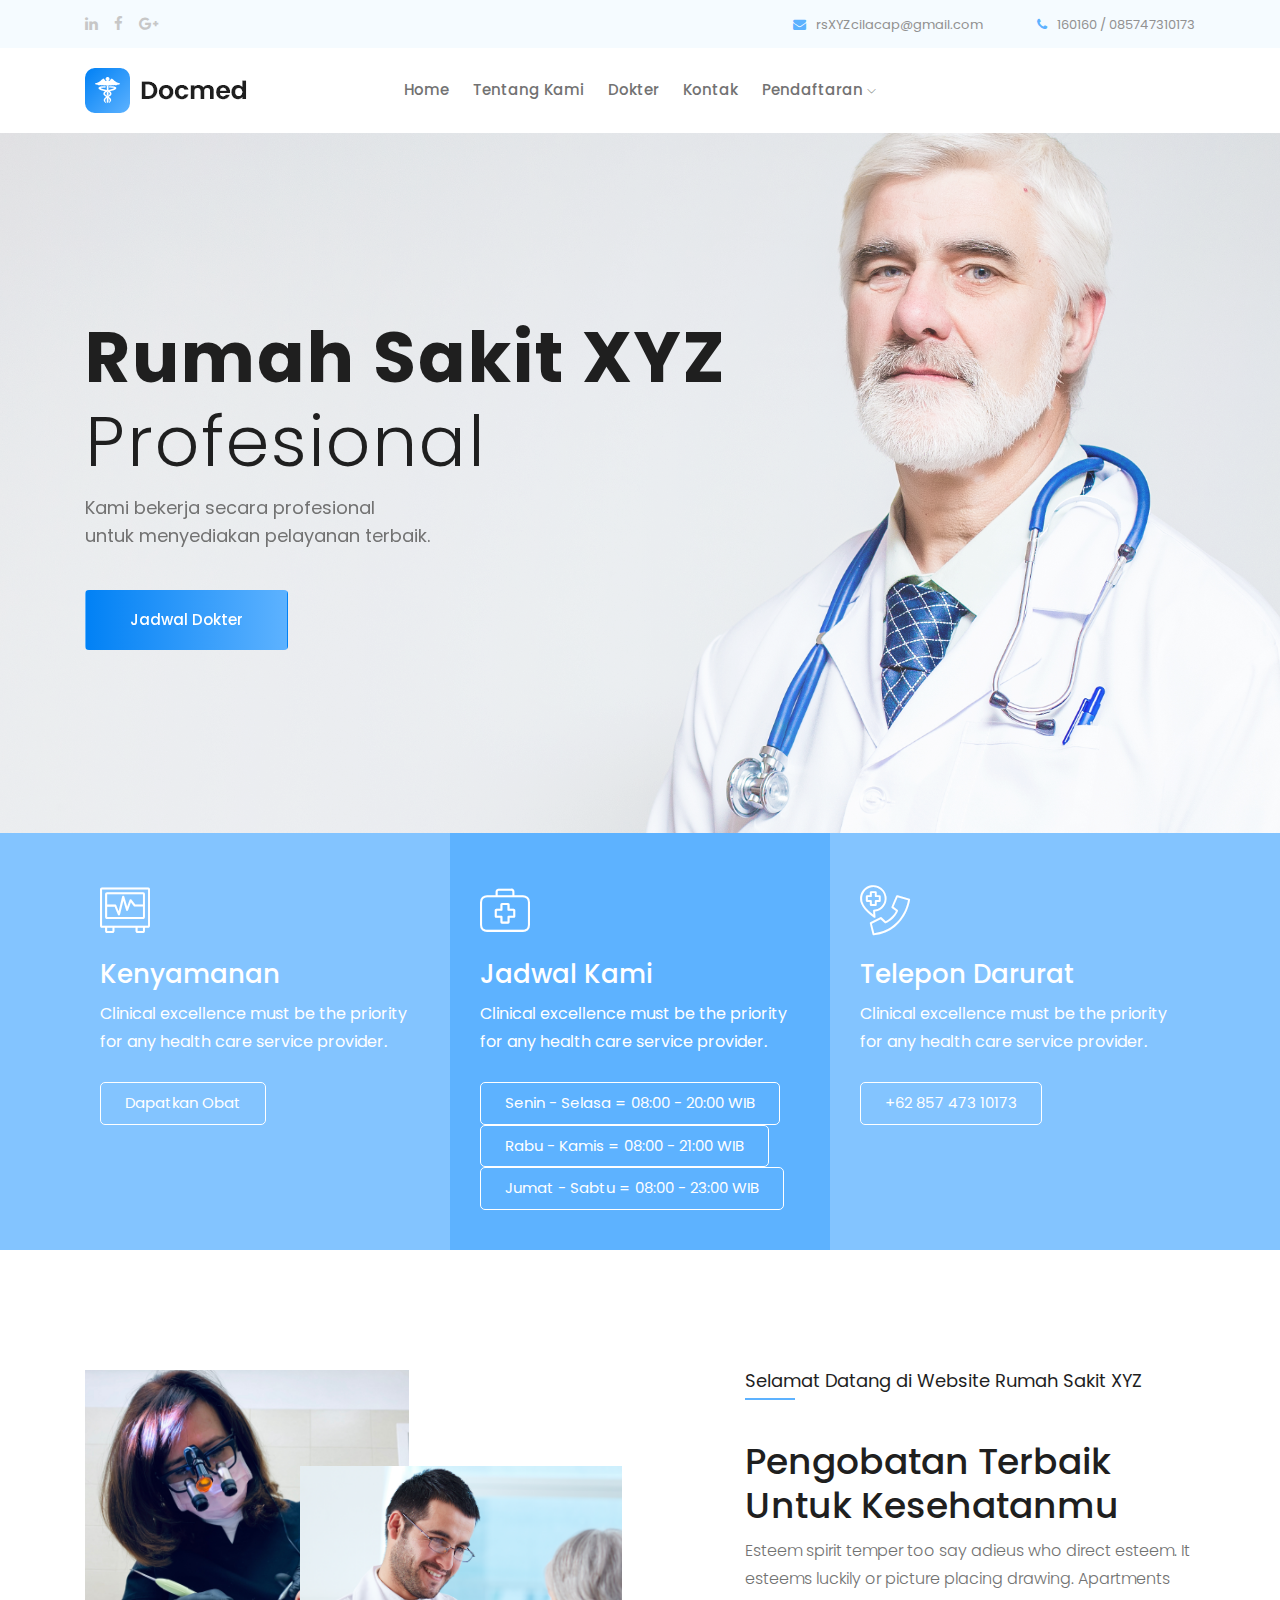
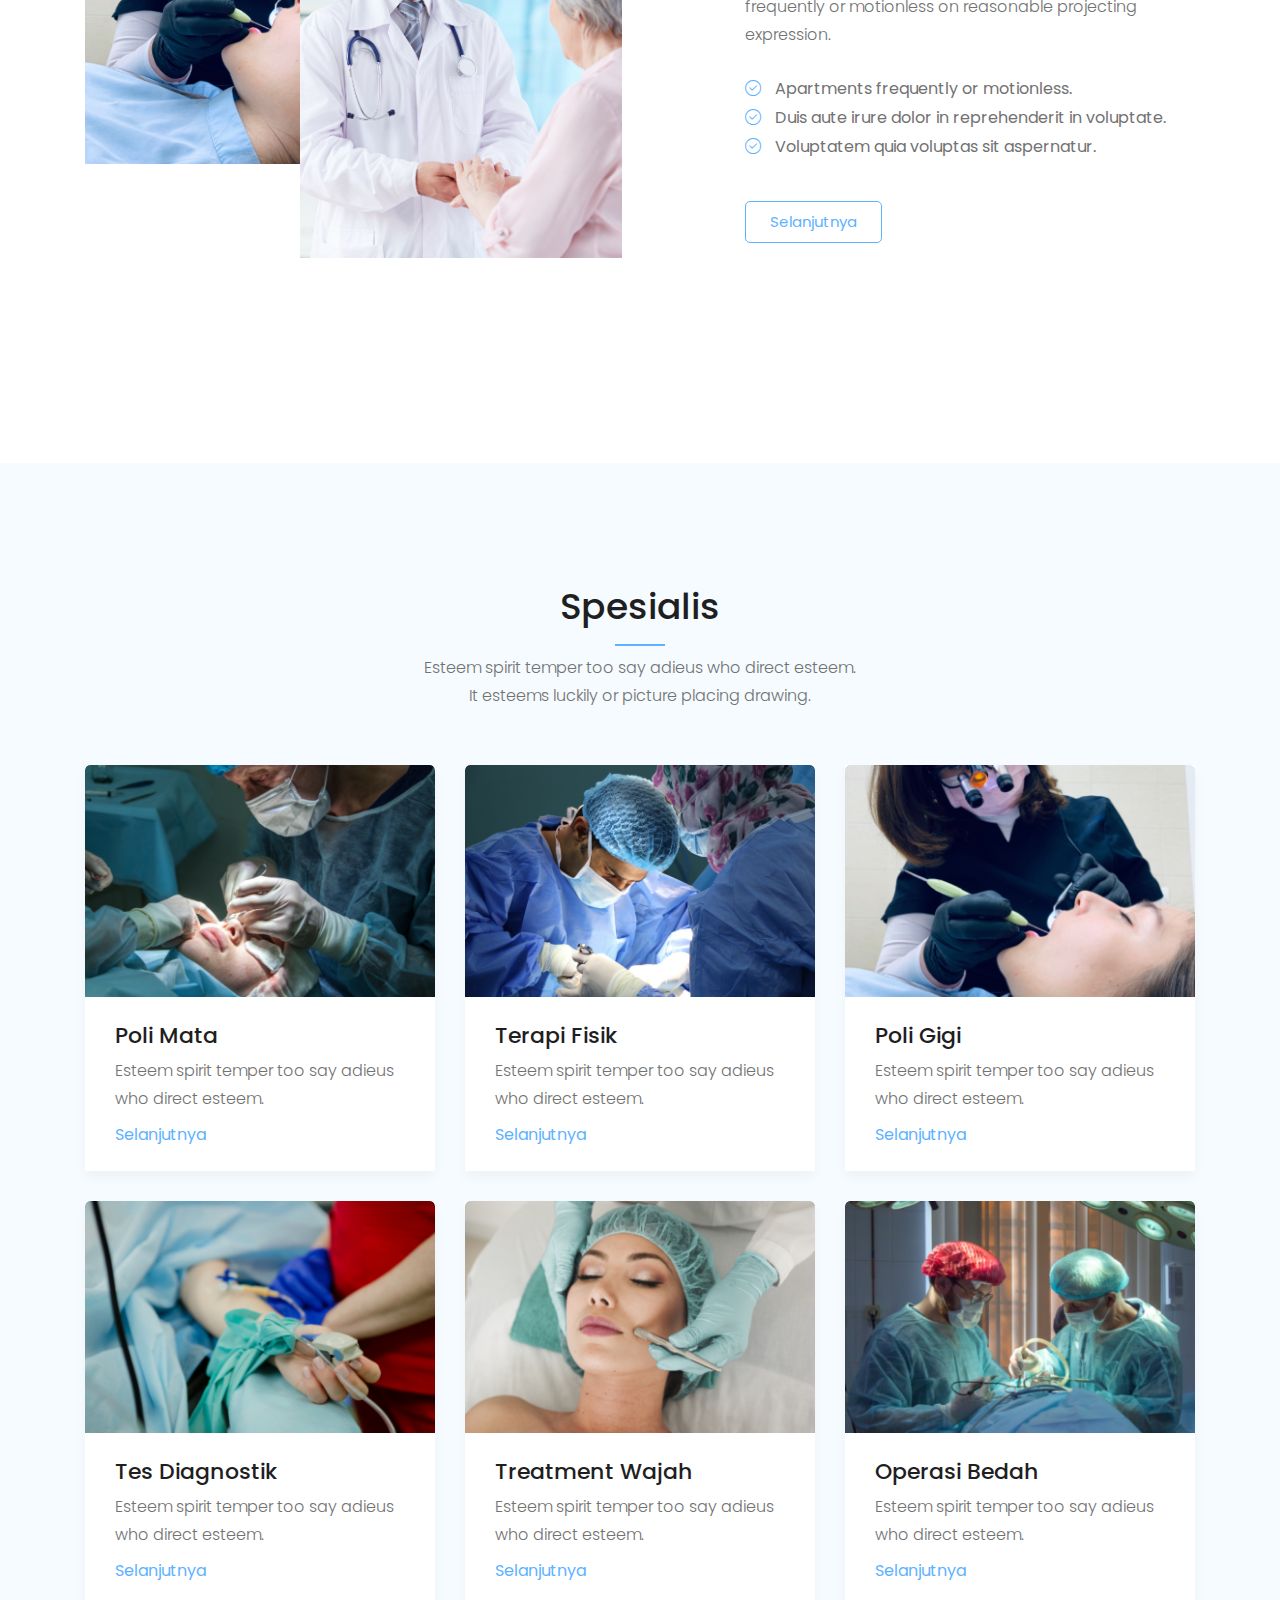
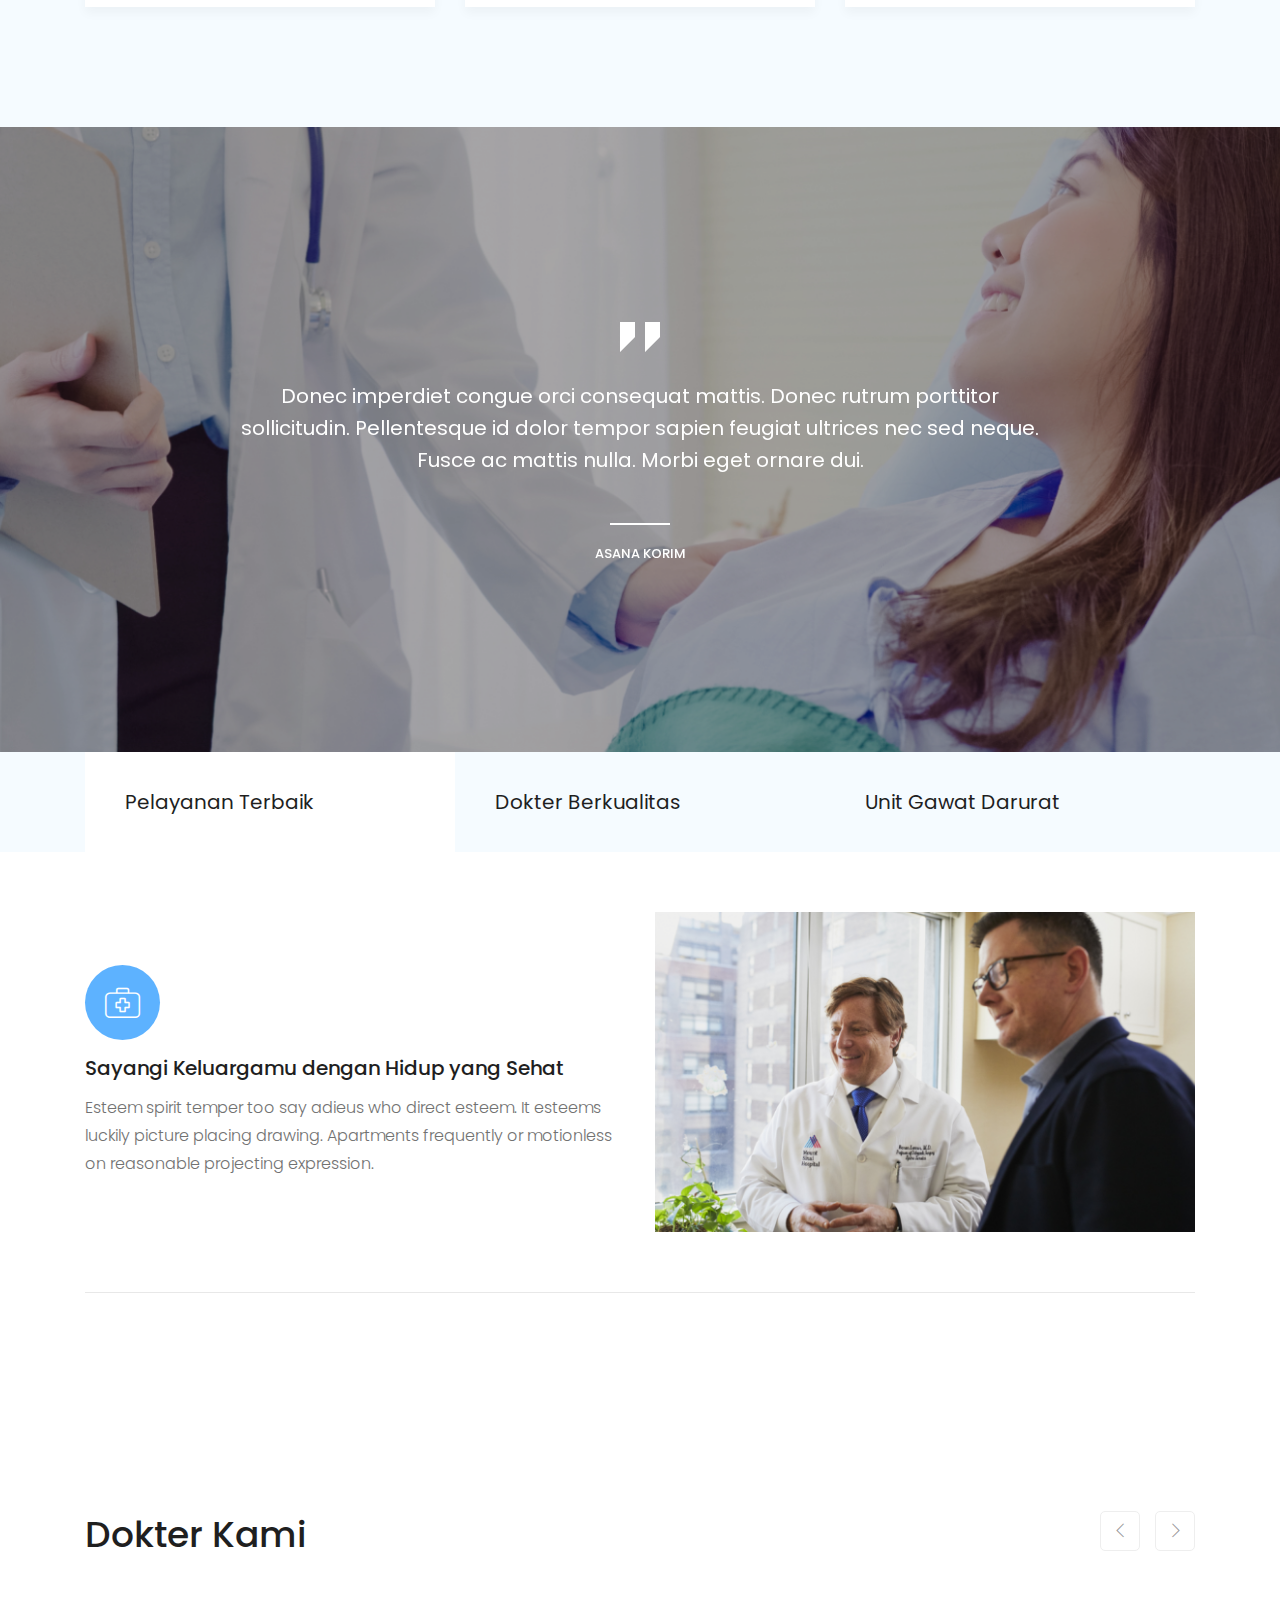
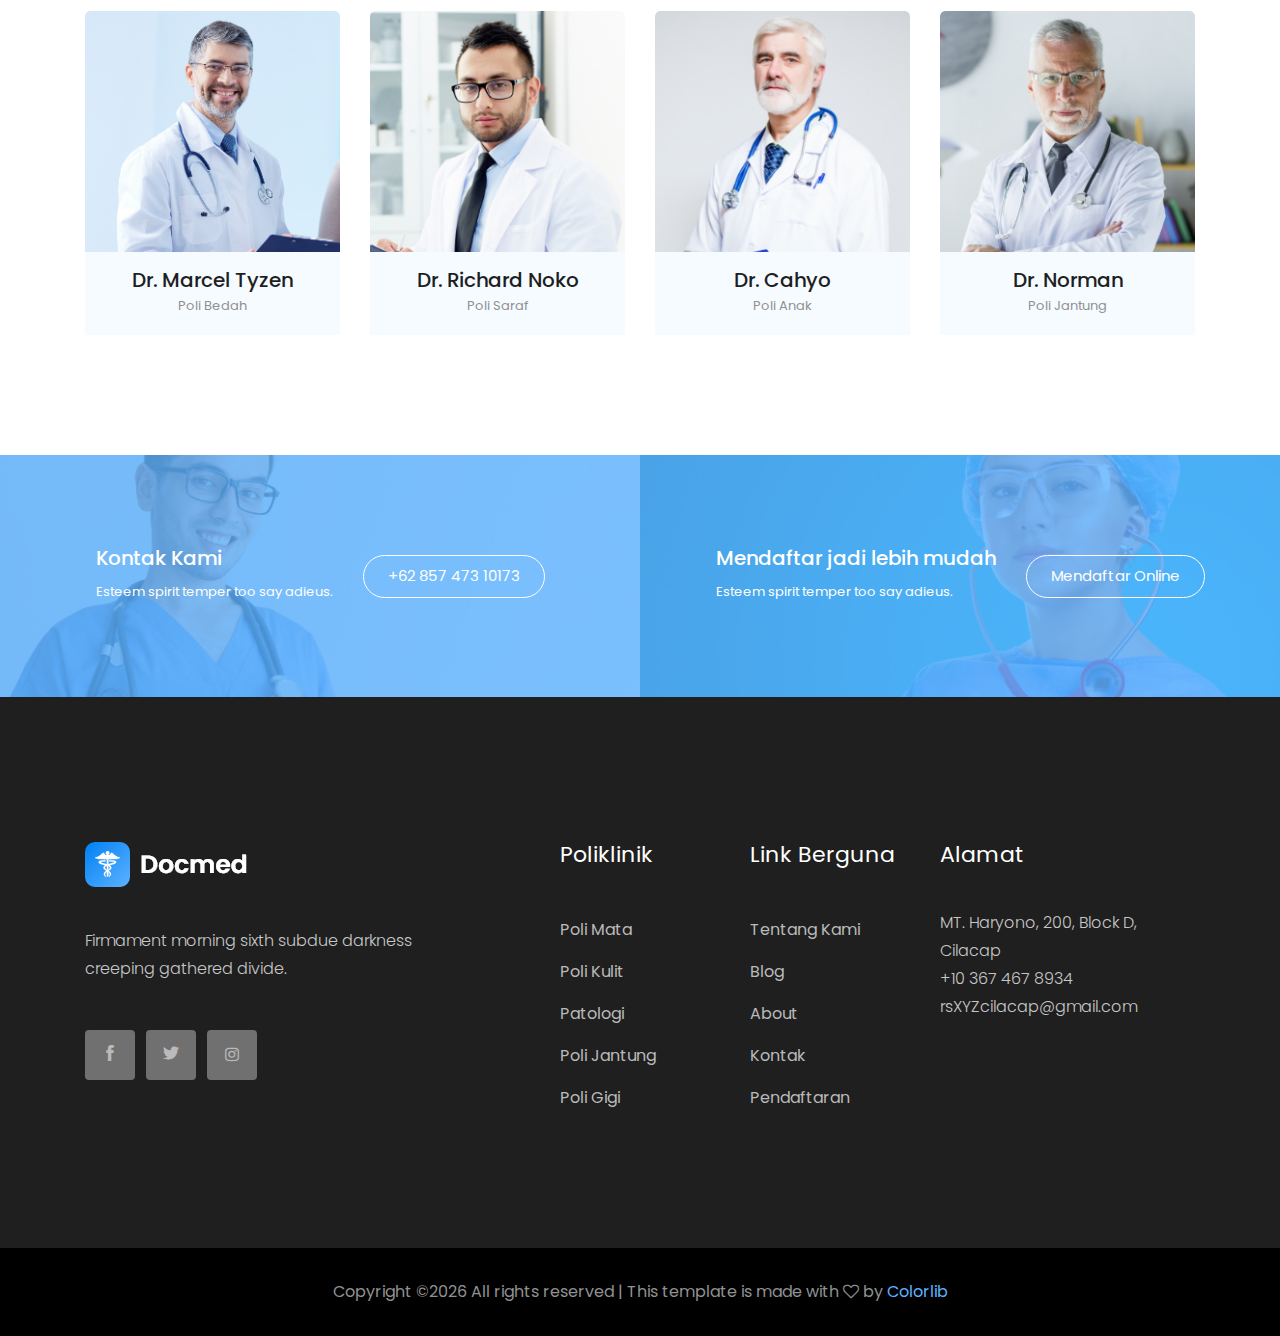
==== commit 0e6666ec: "hasil sudah fix" ====
--- a/index.html
+++ b/index.html
@@ -7,10 +7,13 @@
     <title>Sistem Informasi Pendaftaran Online Rawat Jalan Rumah Sakit XYZ</title>
     <meta name="description" content="">
     <meta name="viewport" content="width=device-width, initial-scale=1">
+    
 
     <!-- <link rel="manifest" href="site.webmanifest"> -->
     <link rel="shortcut icon" type="image/x-icon" href="img/favicon.png">
     <!-- Place favicon.ico in the root directory -->
+    <!-- Test Push Github -->
+    <!-- Komen -->
 
     <!-- CSS here -->
     <link rel="stylesheet" href="css/bootstrap.min.css">
@@ -24,7 +27,7 @@
     <link rel="stylesheet" href="css/animate.css">
     <link rel="stylesheet" href="css/slicknav.css">
     <link rel="stylesheet" href="css/style.css">
-    <!-- <link rel="stylesheet" href="css/responsive.css"> -->
+   <!-- <link rel="stylesheet" href="css/responsive.css"> -->
 </head>
 
 <body>
@@ -51,11 +54,12 @@
                                 </a>
                             </div>
                         </div>
-                        <div class="col-xl-6 col-md-6">
+                        <div class="col-xl-6 col-md-6 col-xl-6">
                             <div class="short_contact_list">
                                 <ul>
-                                    <li><a href="#"> <i class="fa fa-envelope"></i> info@docmed.com</a></li>
-                                    <li><a href="#"> <i class="fa fa-phone"></i> 160160</a></li>
+                                    <li><a href="#"> <i class="fa fa-envelope"></i> rsXYZcilacap@gmail.com</a></li>
+                                    <li><a href="#"> <i class="fa fa-phone"></i> 160160 / 085747310173</a></li>
+                                    <!-- <li><a href="#"> <i class="fa fa-date"></i> 10:00 - 20:00 WIB (Senin-Sabtu) </a></li> -->
                                 </ul>
                             </div>
                         </div>
@@ -77,32 +81,27 @@
                                 <nav>
                                     <ul id="navigation">
                                         <li><a class="active" href="index.html">home</a></li>
-                                        <li><a href="Department.html">Department</a></li>
-                                        <li><a href="#">blog <i class="ti-angle-down"></i></a>
+                                        <li><a href="Department.html">Tentang Kami</a></li>
+                                        <li><a href="Doctors.html">Dokter</a></li>
+                                        <li><a href="contact.html">Kontak</a></li>
+                                        <li><a href="#daftar">Pendaftaran <i class="ti-angle-down"></i></a>
                                             <ul class="submenu">
-                                                <li><a href="blog.html">blog</a></li>
-                                                <li><a href="single-blog.html">single-blog</a></li>
-                                            </ul>
-                                        </li>
-                                        <li><a href="#">pages <i class="ti-angle-down"></i></a>
-                                            <ul class="submenu">
-                                                <li><a href="elements.html">elements</a></li>
-                                                <li><a href="about.html">about</a></li>
-                                            </ul>
-                                        </li>
-                                        <li><a href="Doctors.html">Doctors</a></li>
-                                        <li><a href="contact.html">Contact</a></li>
-                                    </ul>
+                                                <li><a class="popup-with-form"href="#test-form">Pasien Baru</a></li>
+                                                <li><a class="popup-with-form"href="#form-lama">Pasien Terdaftar</a></li>
+                                            </ul>                                                                        
+                                        </ul>
                                 </nav>
                             </div>
                         </div>
-                        <div class="col-xl-3 col-lg-3 d-none d-lg-block">
+                        <!-- ini pop appointment -->
+                        <!-- <div class="col-xl-3 col-lg-3 d-none d-lg-block">
                             <div class="Appointment">
                                 <div class="book_btn d-none d-lg-block">
-                                    <a class="popup-with-form" href="#test-form">Make an Appointment</a>
+                                    <a class="popup-with-form" href="#test-form">Pendaftaran <i class="ti-angle-down"></i></a>
+                                    
                                 </div>
                             </div>
-                        </div>
+                        </div> -->
                         <div class="col-12">
                             <div class="mobile_menu d-block d-lg-none"></div>
                         </div>
@@ -112,6 +111,104 @@
         </div>
     </header>
     <!-- header-end -->
+
+   <!-- booking form disini itself end-->
+    <form id="test-form" class="white-popup-block mfp-hide">
+        <div class="popup_box ">
+            <div class="popup_inner">
+                <h3>Pendaftaran Pasien Baru</h3>
+                <h6>Silakan isi pendaftaran bagi pasien baru untuk mendapatkan no.rekam medis </h6>
+
+                <form action="#">
+                    <div class="row">
+                        <div class="col-xl-6">
+                            <input type="text"  placeholder="Nama Lengkap">
+                        </div>
+                        <div class="col-xl-6">
+                            <input type="text"  placeholder="NIK">
+                        </div>
+                        <div class="col-xl-6">
+                            <input id="datepicker" placeholder="Tempat,Tanggal Lahir">
+                        </div>
+                        <div class="col-xl-6">
+                            <select class="form-select wide" id="default-select" class="">
+                                <option data-display="Jenis Kelamin">Jenis Kelamin</option>
+                                <option value="1">Laki - Laki</option>
+                                <option value="2">Perempuan</option>
+                                </select>
+                        </div>
+                        <div class="col-xl-6">
+                            <input type="text"  placeholder="No Telepon">
+                        </div>
+                        <div class="col-xl-6">
+                            <input type="text"  placeholder="Nama Ibu">
+                        </div>
+                        <div class="col-xl-6">
+                            <input type="text"  placeholder="Agama">
+                        </div>
+                        <div class="col-xl-6">
+                            <input type="text"  placeholder="Alamat">
+                        </div>   
+                        <div class="col-xl-6">
+                            <input type="text"  placeholder="Status Menikah">
+                        </div>                      
+                        <div class="col-xl-6">
+                            <input type="text"  placeholder="No.BPJS">
+                        </div>
+                        <div class="col-xl-12">
+                            <button type="submit" class="boxed-btn3">Daftar</button>
+                        </div>
+                    </div>
+                </form>
+            </div>
+        </div>
+    </form>
+    <!-- form itself end -->
+
+    <form id="form-lama" class="white-popup-block mfp-hide">
+        <div class="popup_box ">
+            <div class="popup_inner">
+                <h3>Pasien Terdaftar</h3>
+                <form action="#">
+                    <div class="row">
+                        <div class="col-xl-12">
+                            <input type="text"  placeholder="No.Rekam Medis">
+                        </div>
+                        <div class="col-xl-12">
+                            <input id="datepicker" placeholder="Tanggal Lahir">
+                        </div>
+                                                
+                        <div class="col-xl-12">
+                            <button type="submit" class="boxed-btn3">Lanjut</button>
+                        </div>
+                    </div>
+                </form>
+            </div>
+        </div>
+    </form>
+    
+    <div class="collapse navbar-collapse" id="navbarSupportedContent">
+        <ul class="nav navbar-nav ms-auto custom-ul">
+            <li class="nav-item custom-li">
+                <a href="#" aria-current="page" class="nav-link active">Home</a>
+            </li>
+            <li class="nav-item custom-li">
+                <a href="#services" class="nav-link">Services</a>
+            </li>
+            <li class="nav-item custom-li">
+                <a href="#products" class="nav-link">Products</a>
+            </li>
+            <li class="nav-item custom-li">
+                <a href="#contact" class="nav-link">Contact</a>
+            </li>
+            <li class="nav-item custom-li">
+                <a href="#registrationform" class="nav-link">Registration Form</a>
+            </li>
+        </ul>
+    </div>
+</div>
+
+                        
 
     <!-- slider_area_start -->
     <div class="slider_area">
@@ -121,11 +218,11 @@
                     <div class="row">
                         <div class="col-xl-12">
                             <div class="slider_text ">
-                                <h3> <span>Health care</span> <br>
-                                    For Hole Family </h3>
-                                <p>In healthcare sector, service excellence is the facility of <br> the hospital as
-                                    healthcare service provider to consistently.</p>
-                                <a href="#" class="boxed-btn3">Check Our Services</a>
+                                <h3> <span>Rumah Sakit XYZ</span> <br>
+                                    Profesional </h3>
+                                <p>Kami bekerja secara profesional <br>
+                                    untuk menyediakan pelayanan terbaik.</p>
+                                <a href="#daftar" class="boxed-btn3">Jadwal Dokter</a>
                             </div>
                         </div>
                     </div>
@@ -136,11 +233,10 @@
                     <div class="row">
                         <div class="col-xl-12">
                             <div class="slider_text ">
-                                <h3> <span>Health care</span> <br>
-                                    For Hole Family </h3>
-                                <p>In healthcare sector, service excellence is the facility of <br> the hospital as
-                                    healthcare service provider to consistently.</p>
-                                <a href="#" class="boxed-btn3">Check Our Services</a>
+                                <h3> <span>Rumah Sakit XYZ</span> <br>
+                                    Amanah </h3>
+                                <p>Kami selalu amanah saat melayani pasien. </p>
+                                <a href="#" class="boxed-btn3">Tentang Kami</a>
                             </div>
                         </div>
                     </div>
@@ -151,11 +247,10 @@
                     <div class="row">
                         <div class="col-xl-12">
                             <div class="slider_text ">
-                                <h3> <span>Health care</span> <br>
-                                    For Hole Family </h3>
-                                <p>In healthcare sector, service excellence is the facility of <br> the hospital as
-                                    healthcare service provider to consistently.</p>
-                                <a href="#" class="boxed-btn3">Check Our Services</a>
+                                <h3> <span>Rumah Sakit XYZ</span> <br>
+                                    Integritas </h3>
+                                <p>Selalu memberikan yang terbaik untuk pasien kami.</p>
+                                <a href="#" class="boxed-btn3">Kontak</a>
                             </div>
                         </div>
                     </div>
@@ -174,9 +269,22 @@
                         <div class="icon">
                             <i class="flaticon-electrocardiogram"></i>
                         </div>
-                        <h3>Hospitality</h3>
+                        <h3>Kenyamanan</h3>
                         <p>Clinical excellence must be the priority for any health care service provider.</p>
-                        <a href="#" class="boxed-btn3-white">Apply For a Bed</a>
+                        <a href="#" class="boxed-btn3-white">Dapatkan Obat</a>
+                    </div>
+                </div>
+                <div class="col-xl-4 col-md-4">
+                    <div class="single_service">
+                        <div class="icon">
+                            
+                            <i class="flaticon-first-aid-kit"></i>
+                        </div>
+                        <h3>Jadwal Kami</h3>
+                        <p>Clinical excellence must be the priority for any health care service provider.</p>
+                        <a href="#" class="boxed-btn3-white">Senin - Selasa = 08:00 - 20:00 WIB </a>
+                        <a href="#" class="boxed-btn3-white">Rabu - Kamis   = 08:00 - 21:00 WIB </a>
+                        <a href="#" class="boxed-btn3-white">Jumat - Sabtu  = 08:00 - 23:00 WIB </a>
                     </div>
                 </div>
                 <div class="col-xl-4 col-md-4">
@@ -184,19 +292,9 @@
                         <div class="icon">
                             <i class="flaticon-emergency-call"></i>
                         </div>
-                        <h3>Emergency Care</h3>
+                        <h3>Telepon Darurat</h3>
                         <p>Clinical excellence must be the priority for any health care service provider.</p>
-                        <a href="#" class="boxed-btn3-white">+10 672 356 3567</a>
-                    </div>
-                </div>
-                <div class="col-xl-4 col-md-4">
-                    <div class="single_service">
-                        <div class="icon">
-                            <i class="flaticon-first-aid-kit"></i>
-                        </div>
-                        <h3>Chamber Service</h3>
-                        <p>Clinical excellence must be the priority for any health care service provider.</p>
-                        <a href="#" class="boxed-btn3-white">Make an Appointment</a>
+                        <a href="#" class="boxed-btn3-white">+62 857 473 10173</a>
                     </div>
                 </div>
             </div>
@@ -220,9 +318,9 @@
                 </div>
                 <div class="col-xl-6 col-lg-6">
                     <div class="welcome_docmed_info">
-                        <h2>Welcome to Docmed</h2>
-                        <h3>Best Care For Your <br>
-                                Good Health</h3>
+                        <h2>Selamat Datang di Website Rumah Sakit XYZ</h2>
+                        <h3>Pengobatan Terbaik <br>
+                                Untuk Kesehatanmu</h3>
                         <p>Esteem spirit temper too say adieus who direct esteem.
                                 It esteems luckily or picture placing drawing. Apartments frequently or motionless on reasonable projecting expression.</p>
                         <ul>
@@ -230,7 +328,7 @@
                             <li> <i class="flaticon-right"></i> Duis aute irure dolor in reprehenderit in voluptate.</li>
                             <li> <i class="flaticon-right"></i> Voluptatem quia voluptas sit aspernatur. </li>
                         </ul>
-                        <a href="#" class="boxed-btn3-white-2">Learn More</a>
+                        <a href="#" class="boxed-btn3-white-2">Selanjutnya</a>
                     </div>
                 </div>
             </div>
@@ -244,7 +342,7 @@
             <div class="row">
                 <div class="col-xl-12">
                     <div class="section_title text-center mb-55">
-                        <h3>Our Departments</h3>
+                        <h3>Spesialis</h3>
                         <p>Esteem spirit temper too say adieus who direct esteem. <br>
                             It esteems luckily or picture placing drawing. </p>
                     </div>
@@ -257,9 +355,9 @@
                             <img src="img/department/1.png" alt="">
                         </div>
                         <div class="department_content">
-                            <h3><a href="#">Eye Care</a></h3>
+                            <h3><a href="#">Poli Mata</a></h3>
                             <p>Esteem spirit temper too say adieus who direct esteem.</p>
-                            <a href="#" class="learn_more">Learn More</a>
+                            <a href="#" class="learn_more">Selanjutnya</a>
                         </div>
                     </div>
                 </div>
@@ -269,9 +367,9 @@
                             <img src="img/department/2.png" alt="">
                         </div>
                         <div class="department_content">
-                            <h3><a href="#">Physical Therapy</a></h3>
+                            <h3><a href="#">Terapi Fisik</a></h3>
                             <p>Esteem spirit temper too say adieus who direct esteem.</p>
-                            <a href="#" class="learn_more">Learn More</a>
+                            <a href="#" class="learn_more">Selanjutnya</a>
                         </div>
                     </div>
                 </div>
@@ -281,9 +379,9 @@
                             <img src="img/department/3.png" alt="">
                         </div>
                         <div class="department_content">
-                            <h3><a href="#">Dental Care</a></h3>
+                            <h3><a href="#">Poli Gigi</a></h3>
                             <p>Esteem spirit temper too say adieus who direct esteem.</p>
-                            <a href="#" class="learn_more">Learn More</a>
+                            <a href="#" class="learn_more">Selanjutnya</a>
                         </div>
                     </div>
                 </div>
@@ -293,9 +391,9 @@
                             <img src="img/department/4.png" alt="">
                         </div>
                         <div class="department_content">
-                            <h3><a href="#">Diagnostic Test</a></h3>
+                            <h3><a href="#">Tes Diagnostik</a></h3>
                             <p>Esteem spirit temper too say adieus who direct esteem.</p>
-                            <a href="#" class="learn_more">Learn More</a>
+                            <a href="#" class="learn_more">Selanjutnya</a>
                         </div>
                     </div>
                 </div>
@@ -305,9 +403,9 @@
                             <img src="img/department/5.png" alt="">
                         </div>
                         <div class="department_content">
-                            <h3><a href="#">Skin Surgery</a></h3>
+                            <h3><a href="#">Treatment Wajah</a></h3>
                             <p>Esteem spirit temper too say adieus who direct esteem.</p>
-                            <a href="#" class="learn_more">Learn More</a>
+                            <a href="#" class="learn_more">Selanjutnya</a>
                         </div>
                     </div>
                 </div>
@@ -317,9 +415,9 @@
                             <img src="img/department/6.png" alt="">
                         </div>
                         <div class="department_content">
-                            <h3><a href="#">Surgery Service</a></h3>
+                            <h3><a href="#">Operasi Bedah</a></h3>
                             <p>Esteem spirit temper too say adieus who direct esteem.</p>
-                            <a href="#" class="learn_more">Learn More</a>
+                            <a href="#" class="learn_more">Selanjutnya</a>
                         </div>
                     </div>
                 </div>
@@ -351,49 +449,9 @@
                     </div>
                 </div>
             </div>
-            <div class="single-testmonial testmonial_bg_2 overlay2">
-                <div class="container">
-                    <div class="row">
-                        <div class="col-xl-10 offset-xl-1">
-                            <div class="testmonial_info text-center">
-                                <div class="quote">
-                                    <i class="flaticon-straight-quotes"></i>
-                                </div>
-                                <p>Donec imperdiet congue orci consequat mattis. Donec rutrum porttitor <br>
-                                    sollicitudin. Pellentesque id dolor tempor sapien feugiat ultrices nec sed neque.
-                                    <br>
-                                    Fusce ac mattis nulla. Morbi eget ornare dui. </p>
-                                <div class="testmonial_author">
-                                    <h4>Asana Korim</h4>
-                                </div>
-                            </div>
-                        </div>
-                    </div>
-                </div>
-            </div>
-            <div class="single-testmonial testmonial_bg_1 overlay2">
-                <div class="container">
-                    <div class="row">
-                        <div class="col-xl-10 offset-xl-1">
-                            <div class="testmonial_info text-center">
-                                <div class="quote">
-                                    <i class="flaticon-straight-quotes"></i>
-                                </div>
-                                <p>Donec imperdiet congue orci consequat mattis. Donec rutrum porttitor <br>
-                                    sollicitudin. Pellentesque id dolor tempor sapien feugiat ultrices nec sed neque.
-                                    <br>
-                                    Fusce ac mattis nulla. Morbi eget ornare dui. </p>
-                                <div class="testmonial_author">
-                                    <h4>Asana Korim</h4>
-                                </div>
-                            </div>
-                        </div>
-                    </div>
-                </div>
-            </div>
         </div>
     </div>
-    <!-- testmonial_area_end -->
+           <!-- testmonial_area_end -->
 
     <!-- business_expert_area_start  -->
     <div class="business_expert_area">
@@ -404,18 +462,18 @@
                         <ul class="nav" id="myTab" role="tablist">
                             <li class="nav-item">
                                 <a class="nav-link active" id="home-tab" data-toggle="tab" href="#home" role="tab" aria-controls="home"
-                            aria-selected="true">Excellent Services</a>
+                            aria-selected="true">Pelayanan Terbaik</a>
                             </li>
 
                             <li class="nav-item">
                                 <a class="nav-link" id="profile-tab" data-toggle="tab" href="#profile" role="tab" aria-controls="profile"
-                            aria-selected="false">Qualified Doctors</a>
+                            aria-selected="false">Dokter Berkualitas</a>
                             </li>
 
 
                             <li class="nav-item">
                                 <a class="nav-link" id="contact-tab" data-toggle="tab" href="#contact" role="tab" aria-controls="contact"
-                            aria-selected="false">Emergency Departments</a>
+                            aria-selected="false">Unit Gawat Darurat</a>
                             </li>
                         </ul>
                     </div>
@@ -434,7 +492,7 @@
                                                     <div class="icon">
                                                         <i class="flaticon-first-aid-kit"></i>
                                                     </div>
-                                                    <h3>Leading edge care for Your family</h3>
+                                                    <h3>Sayangi Keluargamu dengan Hidup yang Sehat</h3>
                                                     <p>Esteem spirit temper too say adieus who direct esteem.
                                                         It esteems luckily picture placing drawing. Apartments frequently or motionless on
                                                         reasonable projecting expression.
@@ -503,7 +561,7 @@
             <div class="row">
                 <div class="col-xl-12">
                     <div class="doctors_title mb-55">
-                        <h3>Expert Doctors</h3>
+                        <h3>Dokter Kami</h3>
                     </div>
                 </div>
             </div>
@@ -515,8 +573,8 @@
                                 <img src="img/experts/1.png" alt="">
                             </div>
                             <div class="experts_name text-center">
-                                <h3>Mirazul Alom</h3>
-                                <span>Neurologist</span>
+                                <h3>Dr. Marcel Tyzen</h3>
+                                <span>Poli Bedah</span>
                             </div>
                         </div>
                         <div class="single_expert">
@@ -524,8 +582,8 @@
                                 <img src="img/experts/2.png" alt="">
                             </div>
                             <div class="experts_name text-center">
-                                <h3>Mirazul Alom</h3>
-                                <span>Neurologist</span>
+                                <h3>Dr. Richard Noko</h3>
+                                <span>Poli Saraf</span>
                             </div>
                         </div>
                         <div class="single_expert">
@@ -533,8 +591,8 @@
                                 <img src="img/experts/3.png" alt="">
                             </div>
                             <div class="experts_name text-center">
-                                <h3>Mirazul Alom</h3>
-                                <span>Neurologist</span>
+                                <h3>Dr. Cahyo</h3>
+                                <span>Poli Anak</span>
                             </div>
                         </div>
                         <div class="single_expert">
@@ -542,8 +600,8 @@
                                 <img src="img/experts/4.png" alt="">
                             </div>
                             <div class="experts_name text-center">
-                                <h3>Mirazul Alom</h3>
-                                <span>Neurologist</span>
+                                <h3>Dr. Norman</h3>
+                                <span>Poli Jantung</span>
                             </div>
                         </div>
                         <div class="single_expert">
@@ -551,8 +609,8 @@
                                 <img src="img/experts/1.png" alt="">
                             </div>
                             <div class="experts_name text-center">
-                                <h3>Mirazul Alom</h3>
-                                <span>Neurologist</span>
+                                <h3>Dr. Diego Teddy</h3>
+                                <span>Poli Gigi</span>
                             </div>
                         </div>
                         <div class="single_expert">
@@ -560,8 +618,8 @@
                                 <img src="img/experts/2.png" alt="">
                             </div>
                             <div class="experts_name text-center">
-                                <h3>Mirazul Alom</h3>
-                                <span>Neurologist</span>
+                                <h3>Dr. Rico Lee</h3>
+                                <span>Poli THT</span>
                             </div>
                         </div>
                     </div>
@@ -578,22 +636,22 @@
                 <div class="col-xl-6">
                     <div class="single_emergency d-flex align-items-center justify-content-center emergency_bg_1 overlay_skyblue">
                         <div class="info">
-                            <h3>For Any Emergency Contact</h3>
+                            <h3>Kontak Kami</h3>
                             <p>Esteem spirit temper too say adieus.</p>
                         </div>
                         <div class="info_button">
-                            <a href="#" class="boxed-btn3-white">+10 378 4673 467</a>
+                            <a href="#" class="boxed-btn3-white">+62 857 473 10173</a>
                         </div>
                     </div>
                 </div>
                 <div class="col-xl-6">
                     <div class="single_emergency d-flex align-items-center justify-content-center emergency_bg_2 overlay_skyblue">
                         <div class="info">
-                            <h3>Make an Online Appointment</h3>
+                            <h3>Mendaftar jadi lebih mudah</h3>
                             <p>Esteem spirit temper too say adieus.</p>
                         </div>
                         <div class="info_button">
-                            <a href="#" class="boxed-btn3-white">Make an Appointment</a>
+                            <a href="#" class="boxed-btn3-white">Mendaftar Online</a>
                         </div>
                     </div>
                 </div>
@@ -643,14 +701,14 @@
                         <div class="col-xl-2 offset-xl-1 col-md-6 col-lg-3">
                             <div class="footer_widget">
                                 <h3 class="footer_title">
-                                        Departments
+                                        Poliklinik
                                 </h3>
                                 <ul>
-                                    <li><a href="#">Eye Care</a></li>
-                                    <li><a href="#">Skin Care</a></li>
-                                    <li><a href="#">Pathology</a></li>
-                                    <li><a href="#">Medicine</a></li>
-                                    <li><a href="#">Dental</a></li>
+                                    <li><a href="#">Poli Mata</a></li>
+                                    <li><a href="#">Poli Kulit</a></li>
+                                    <li><a href="#">Patologi</a></li>
+                                    <li><a href="#">Poli Jantung</a></li>
+                                    <li><a href="#">Poli Gigi</a></li>
                                 </ul>
     
                             </div>
@@ -658,26 +716,26 @@
                         <div class="col-xl-2 col-md-6 col-lg-2">
                             <div class="footer_widget">
                                 <h3 class="footer_title">
-                                        Useful Links
+                                        Link Berguna
                                 </h3>
                                 <ul>
-                                    <li><a href="#">About</a></li>
+                                    <li><a href="#">Tentang Kami</a></li>
                                     <li><a href="#">Blog</a></li>
                                     <li><a href="#">About</a></li>
-                                    <li><a href="#"> Contact</a></li>
-                                    <li><a href="#"> Appointment</a></li>
+                                    <li><a href="#"> Kontak</a></li>
+                                    <li><a href="#"> Pendaftaran</a></li>
                                 </ul>
                             </div>
                         </div>
                         <div class="col-xl-3 col-md-6 col-lg-3">
                             <div class="footer_widget">
                                 <h3 class="footer_title">
-                                        Address
+                                        Alamat
                                 </h3>
                                 <p>
-                                    200, D-block, Green lane USA <br>
+                                    MT. Haryono, 200, Block D, Cilacap <br>
                                     +10 367 467 8934 <br>
-                                    docmed@contact.com
+                                    rsXYZcilacap@gmail.com
                                 </p>
                             </div>
                         </div>
@@ -702,22 +760,22 @@
 <!-- footer end  -->
     <!-- link that opens popup -->
 
-    <!-- booking form itself end-->
-    <form id="test-form" class="white-popup-block mfp-hide">
+    <!-- booking form disini itself end-->
+    <!-- <form id="test-form" class="white-popup-block mfp-hide">
         <div class="popup_box ">
             <div class="popup_inner">
                 <h3>Make an Appointment</h3>
                 <form action="#">
                     <div class="row">
                         <div class="col-xl-6">
-                            <input id="datepicker" placeholder="Pick date">
-                        </div>
-                        <div class="col-xl-6">
-                            <input id="datepicker2" placeholder="Suitable time">
+                            <input id="datepicker" placeholder="Pilih Tanggal">
+                        </div>
+                        <div class="col-xl-6">
+                            <input id="datepicker2" placeholder="Pilih Waktu">
                         </div>
                         <div class="col-xl-6">
                             <select class="form-select wide" id="default-select" class="">
-                                <option data-display="Select Department">Department</option>
+                                <option data-display="Pilih Poliklinik">Poliklinik</option>
                                 <option value="1">Eye Care</option>
                                 <option value="2">Physical Therapy</option>
                                 <option value="3">Dental Care</option>
@@ -725,29 +783,29 @@
                         </div>
                         <div class="col-xl-6">
                             <select class="form-select wide" id="default-select" class="">
-                                <option data-display="Doctors">Doctors</option>
+                                <option data-display="Dokter">Dokter</option>
                                 <option value="1">Mirazul Alom</option>
                                 <option value="2">Monzul Alom</option>
                                 <option value="3">Azizul Isalm</option>
                             </select>
                         </div>
                         <div class="col-xl-6">
-                            <input type="text"  placeholder="Name">
-                        </div>
-                        <div class="col-xl-6">
-                            <input type="text"  placeholder="Phone no.">
+                            <input type="text"  placeholder="Nama">
+                        </div>
+                        <div class="col-xl-6">
+                            <input type="text"  placeholder="No Telepon">
                         </div>
                         <div class="col-xl-12">
                             <input type="email"  placeholder="Email">
                         </div>
                         <div class="col-xl-12">
-                            <button type="submit" class="boxed-btn3">Confirm</button>
+                            <button type="submit" class="boxed-btn3">Kirim</button>
                         </div>
                     </div>
                 </form>
             </div>
         </div>
-    </form>
+    </form> -->
     <!-- form itself end -->
 
     <!-- JS here -->
--- a/css/style.css
+++ b/css/style.css
@@ -2537,6 +2537,7 @@
   color: #5DB2FF;
   margin-bottom: 46px;
 }
+
 
 /* line 60, C:/Users/SPN Graphics/Desktop/CL September/210 Medical/HTML/scss/_bradcam.scss */
 .popup_box .boxed-btn3 {
@@ -2635,6 +2636,28 @@
   overflow-y: scroll;
 }
 
+#form-lama {
+  display: inline-block;
+  margin: auto;
+  text-align: center;
+  position: absolute;
+  left: 50%;
+  top: 50%;
+  -webkit-transform: translate(-50%, -50%);
+  -moz-transform: translate(-50%, -50%);
+  -ms-transform: translate(-50%, -50%);
+  transform: translate(-50%, -50%);
+}
+
+#form-lama .mfp-close-btn-in .mfp-close {
+  color: #333;
+  display: none !important;
+}
+
+#form-lama button.mfp-close {
+  display: none !important;
+}
+
 /* line 142, C:/Users/SPN Graphics/Desktop/CL September/210 Medical/HTML/scss/_bradcam.scss */
 #test-form {
   display: inline-block;
